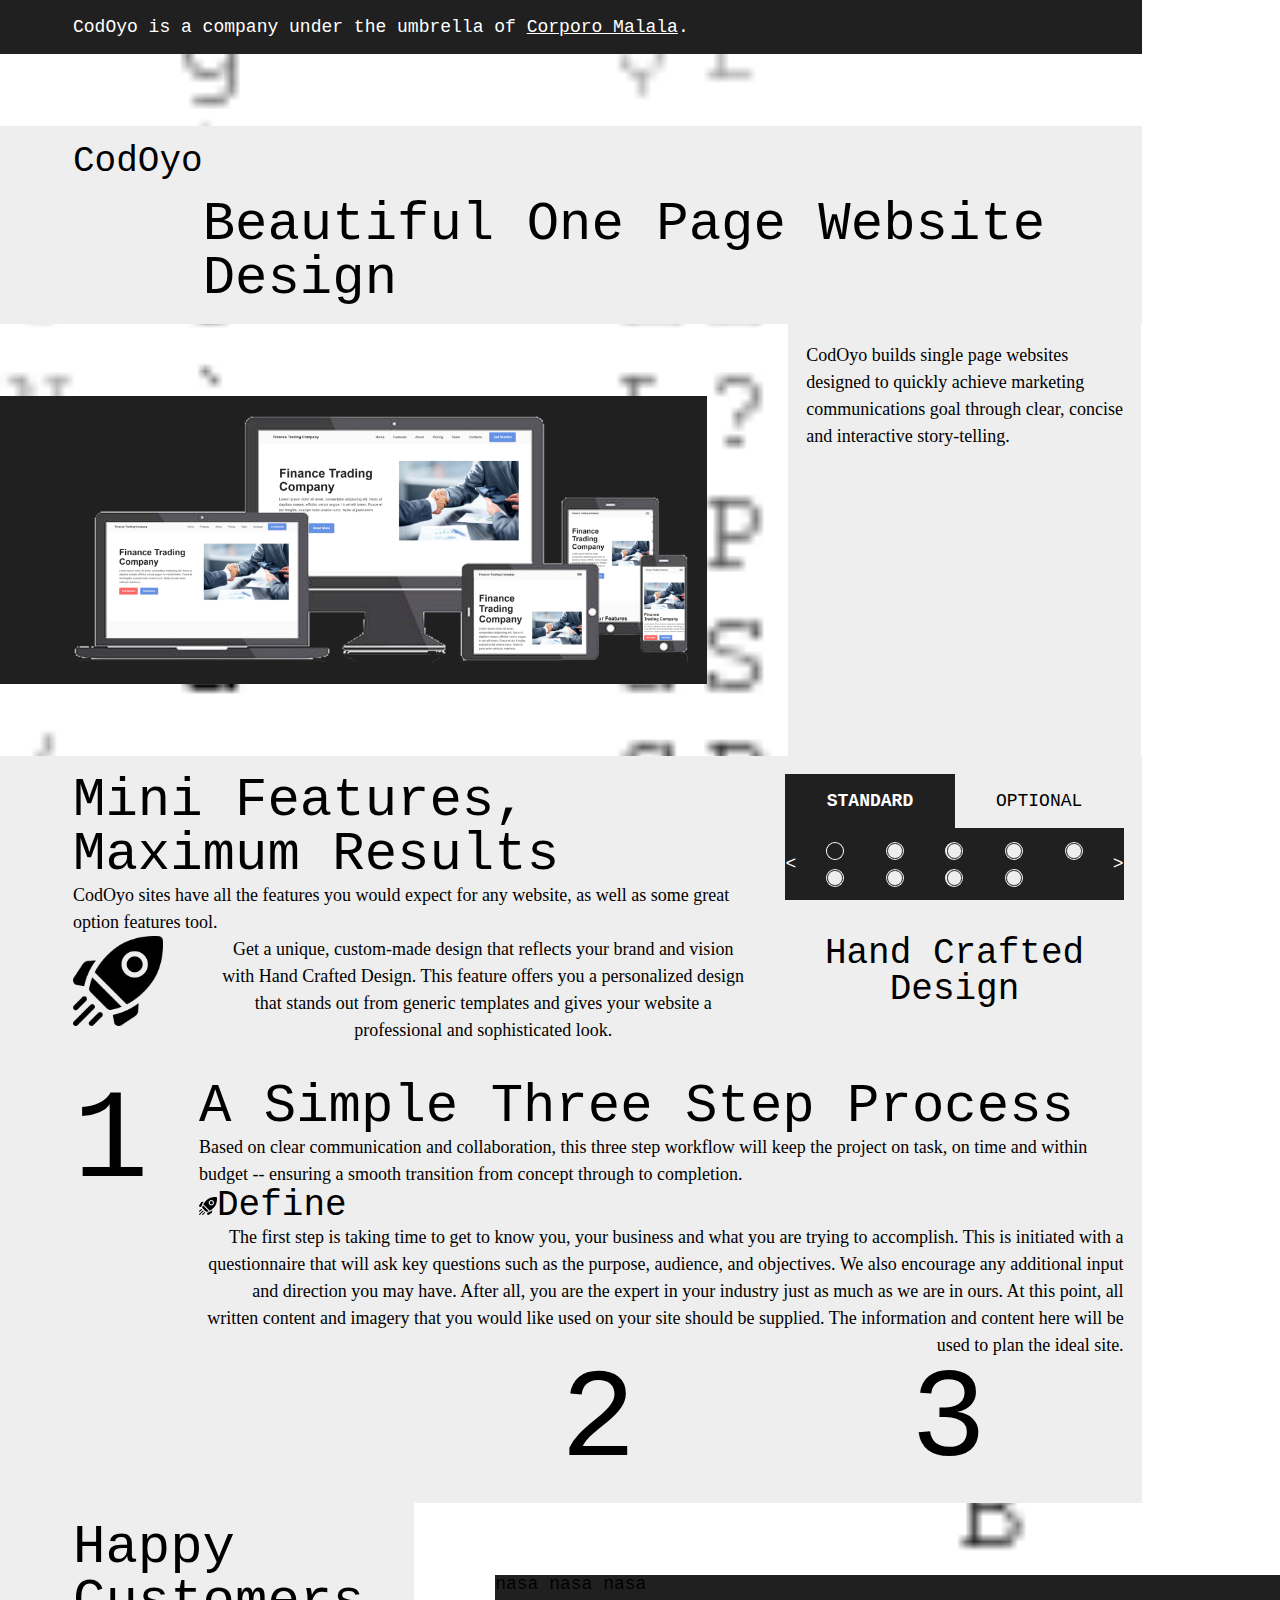
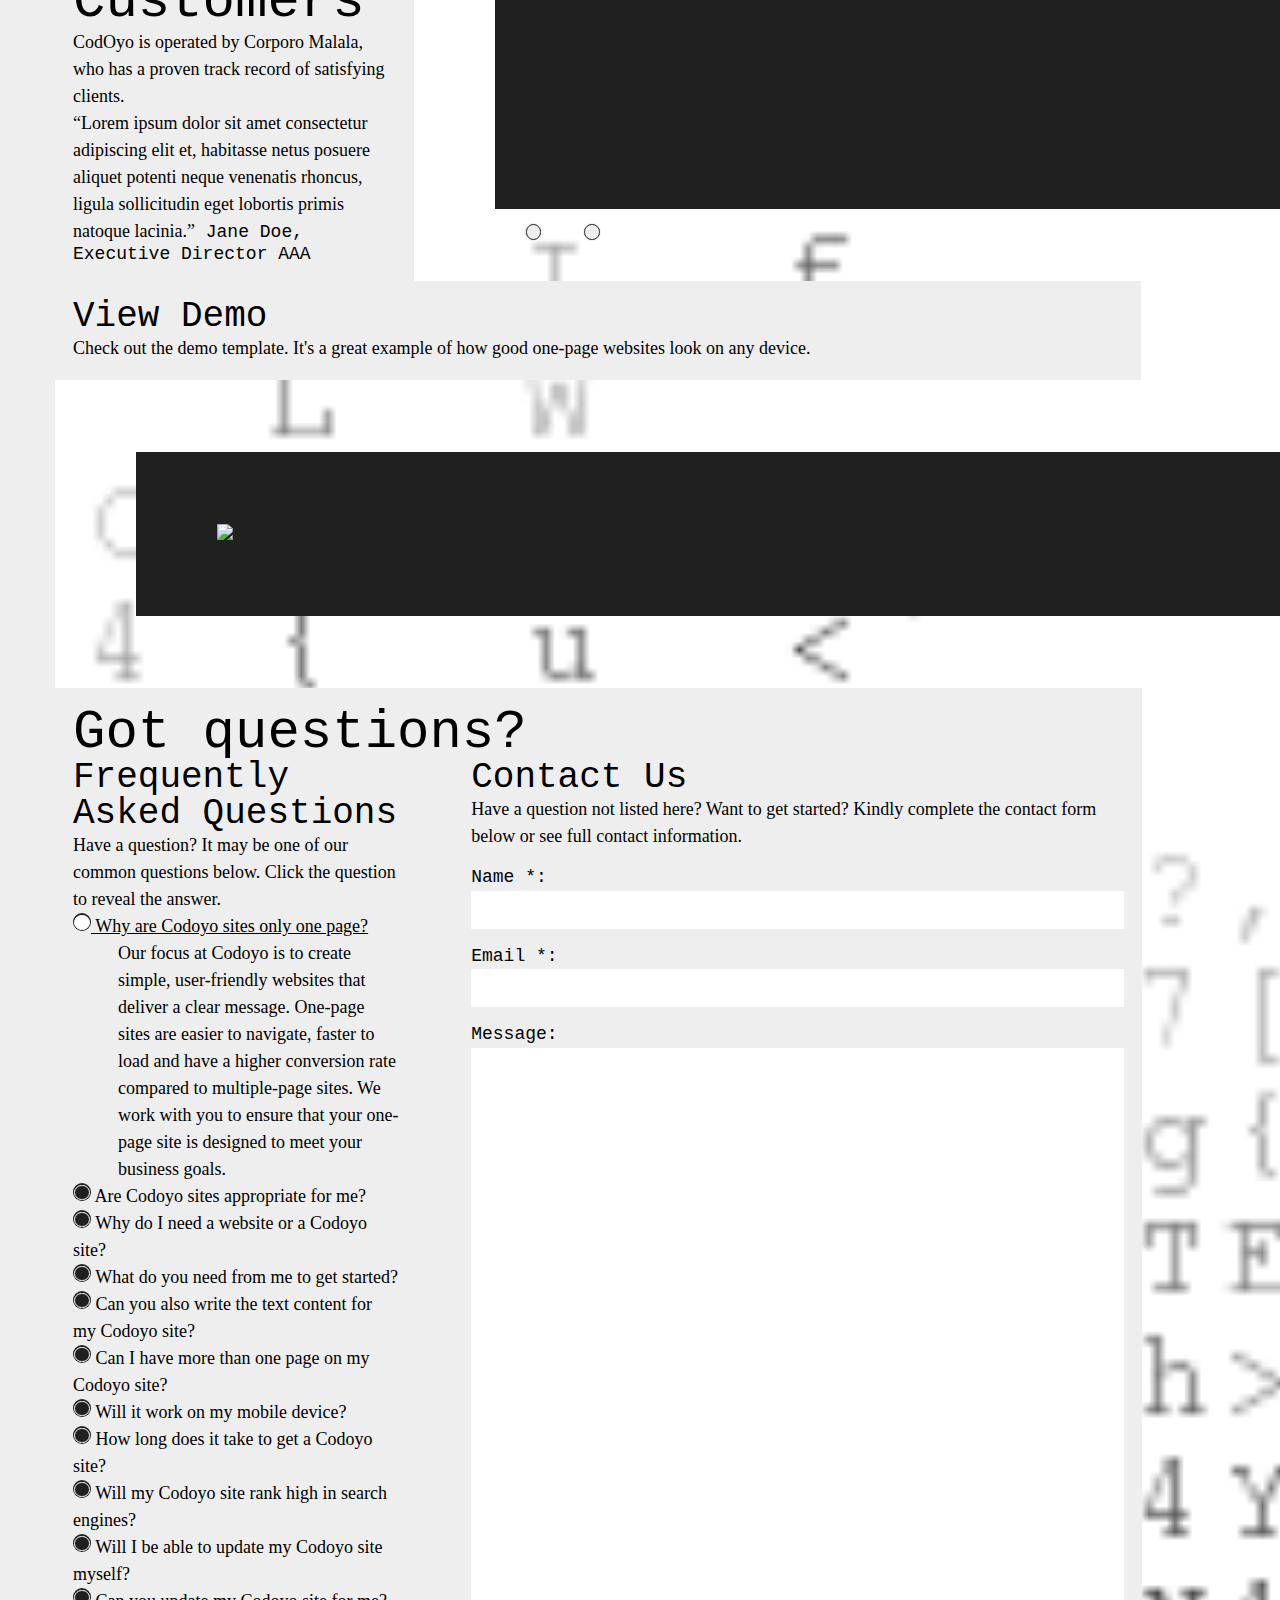
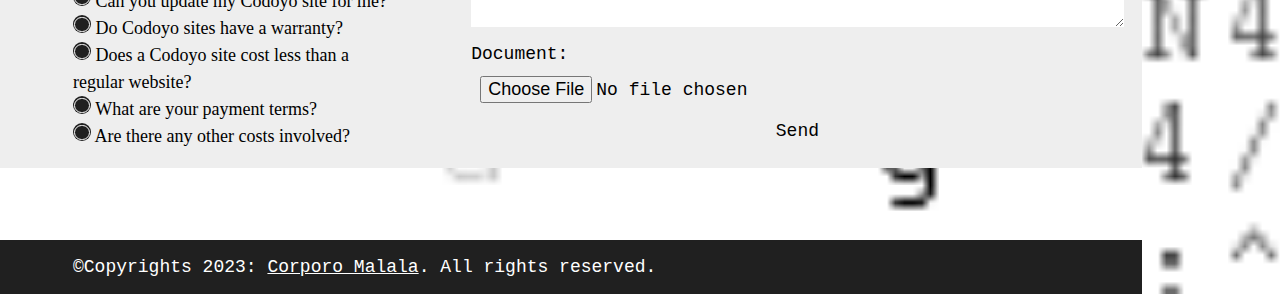
==== index.html @ 22830efb "Beta" ====
<!DOCTYPE html>
<html class="js-html">
	<head>
		
		<meta charset="utf-8" />
		<meta http-equiv="X-UA-Compatible" content="IE=edge" />
		<meta name="viewport" content="width=device-width, initial-scale=1" />
		
		<meta name="HandheldFriendly" content="true" />
		<meta name="apple-mobile-web-app-capable" content="yes" />
		<meta name="apple-mobile-web-app-title" content="Codoyo" />
		<meta name="apple-mobile-touch-fullscreen" content="yes" />
		<meta name="apple-mobile-web-app-status-bar-style" content="black-translucent" />
		
		<meta name="theme-color" content="#03EA60" />

		<meta name="description" content="" />
		<title>Codoyo</title>
		
		<link rel="index" content="https://codoyo.corporomalala.com" />
		<link rel="webmention" content="" />
		
		<link rel="icon" href="favicon.png" />

		<!--
		
		<link rel="icon" type="image/png" sizes="196x196" href="assets/images/favicons/-logo-icon-196.png" />
		<link rel="icon" type="image/png" sizes="128x128" href="assets/images/favicons/-logo-icon-128.png" />
		<link rel="icon" type="image/png" sizes="32x32" href="assets/images/favicons/-logo-icon-32.png" />
		<link rel="icon" type="image/png" sizes="16x16" href="assets/images/favicons/-logo-icon-16.png" />
		
		<link rel="apple-touch-icon" sizes="180x180" href="assets/images/favicons/-logo-icon-180.png" />
		<link rel="apple-touch-icon" sizes="167x167" href="assets/images/favicons/-logo-icon-167.png" />
		<link rel="apple-touch-icon" sizes="152x152" href="assets/images/favicons/-logo-icon-152.png" />
		<link rel="apple-touch-icon" sizes="144x144" href="assets/images/favicons/-logo-icon-144.png" />
		<link rel="apple-touch-icon" sizes="120x120" href="assets/images/favicons/-logo-icon-120.png" />
		<link rel="apple-touch-icon" sizes="76x76" href="assets/images/favicons/-logo-icon-76.png" />
		<link rel="apple-touch-icon" sizes="72x72" href="assets/images/favicons/-logo-icon-72.png" />
		<link rel="apple-touch-icon" sizes="60x60" href="assets/images/favicons/-logo-icon-60.png" />
		<link rel="apple-touch-icon" sizes="57x57" href="assets/images/favicons/-logo-icon-57.png" />
		
		<link rel="apple-touch-icon-precomposed" sizes="152x152" href="assets/images/favicons/-logo-icon-152.png" />
		<link rel="apple-touch-icon-precomposed" sizes="144x144" href="assets/images/favicons/-logo-icon-144.png" />
		<link rel="apple-touch-icon-precomposed" sizes="120x120" href="assets/images/favicons/-logo-icon-120.png" />
		<link rel="apple-touch-icon-precomposed" sizes="72x72" href="assets/images/favicons/-logo-icon-72.png" />
		<link rel="apple-touch-icon-precomposed" sizes="57x57" href="assets/images/favicons/-logo-icon-57.png" />
		<link rel="apple-touch-icon-precomposed" sizes="32x32" href="assets/images/favicons/-logo-icon-32.png" />
		-->
		
		<meta name="msapplication-TileColor" content="#ffffff" />
		<meta name="msapplication-TileImage" content="favicon.png" />
		<!--
		<meta name="msapplication-TileImage" content="assets/images/favicons/-logo-icon-144.png" />
		<meta name="msapplication-square310x310.png" content="assets/images/favicons/-logo-icon-310.png" />
		<meta name="msapplication-square150x150.png" content="assets/images/favicons/-logo-icon-150.png" />
		<meta name="msapplication-square70x70.png" content="assets/images/favicons/-logo-icon-70.png" /><meta name="msapplication-square310x150.png" content="assets/images/-logo-name-black-310x150.png" />
		-->
		
		<meta rel="author" href="humans.txt" type="text/plain" />
		<meta name="copyright" content="Codoyo" />
		<meta name="generator" content="Jekyll 4.2.2" />
		
		<!--
		<meta name="google-site-verification" content="" />
		<meta name="yandex-verification" content="" />
		<meta name="msvalidate.01" content="" />
		<meta name="alexaVerifyID" content="" />
		<meta name="norton-safeweb-site-verification" content="" />
		-->
		
	
		
		<link rel="stylesheet" href="assets/stylesheets/www-dot-codoyo-dot-corporomalala-dot-com.css" />
		<!--
		<link rel="manifest" href="manifest.json" />
		-->
		
		<meta name="geo.region" content="ZA-GT" />
		<meta name="geo.placename" content="Johannesburg" />
		
		<link rel="canonical" href="https://codoyo.corporomalala.com" />
		<link rel="shortlink" href="https://codoyo.corporomalala.com" />
	</head>
	
	<body>
		<input type="radio" id="rdb4featuresStandard" name="rdbs4features" checked />
		<input type="radio" id="rdb4featuresOptional" name="rdbs4features" />
			
			<input type="radio" id="rdb4featuresStandardIndex1" name="rdbs4featuresStandardIndexes" checked />
			<input type="radio" id="rdb4featuresStandardIndex2" name="rdbs4featuresStandardIndexes" />
			<input type="radio" id="rdb4featuresStandardIndex3" name="rdbs4featuresStandardIndexes" />
			<input type="radio" id="rdb4featuresStandardIndex4" name="rdbs4featuresStandardIndexes" />
			<input type="radio" id="rdb4featuresStandardIndex5" name="rdbs4featuresStandardIndexes" />
			<input type="radio" id="rdb4featuresStandardIndex6" name="rdbs4featuresStandardIndexes" />
			<input type="radio" id="rdb4featuresStandardIndex7" name="rdbs4featuresStandardIndexes" />
			<input type="radio" id="rdb4featuresStandardIndex8" name="rdbs4featuresStandardIndexes" />
			<input type="radio" id="rdb4featuresStandardIndex9" name="rdbs4featuresStandardIndexes" />
			<input type="radio" id="rdb4featuresStandardIndex10" name="rdbs4featuresStandardIndexes" />
			
			<input type="radio" id="rdb4featuresOptionalIndex1" name="rdbs4featuresOptionalIndexes" checked />
			<input type="radio" id="rdb4featuresOptionalIndex2" name="rdbs4featuresOptionalIndexes" />
			<input type="radio" id="rdb4featuresOptionalIndex3" name="rdbs4featuresOptionalIndexes" />
			<input type="radio" id="rdb4featuresOptionalIndex4" name="rdbs4featuresOptionalIndexes" />
			<input type="radio" id="rdb4featuresOptionalIndex5" name="rdbs4featuresOptionalIndexes" />
			<input type="radio" id="rdb4featuresOptionalIndex6" name="rdbs4featuresOptionalIndexes" />
			<input type="radio" id="rdb4featuresOptionalIndex7" name="rdbs4featuresOptionalIndexes" />
			<input type="radio" id="rdb4featuresOptionalIndex8" name="rdbs4featuresOptionalIndexes" />
			<input type="radio" id="rdb4featuresOptionalIndex9" name="rdbs4featuresOptionalIndexes" />
			<input type="radio" id="rdb4featuresOptionalIndex10" name="rdbs4featuresOptionalIndexes" />
			
		
		<input type="radio" id="rdb4process1" name="rdbs4processes" checked />
		<input type="radio" id="rdb4process2" name="rdbs4processes" />
		<input type="radio" id="rdb4process3" name="rdbs4processes" />
		
		<input type="radio" id="rdb4quotesPart1" name="rdbs4quotesPart" checked />
		<input type="radio" id="rdb4quotesPart2" name="rdbs4quotesPart" />
			
			<input type="radio" id="rdb4quotesPart1Blockquote1" name="rdbs4quotesPart1" checked />
			<input type="radio" id="rdb4quotesPart1Blockquote2" name="rdbs4quotesPart1" />
			<input type="radio" id="rdb4quotesPart1Blockquote3" name="rdbs4quotesPart1" />
			
			<input type="radio" id="rdb4quotesPart2Blockquote1" name="rdbs4quotesPart2" checked />
			<input type="radio" id="rdb4quotesPart2Blockquote2" name="rdbs4quotesPart2" />
			<input type="radio" id="rdb4quotesPart2Blockquote3" name="rdbs4quotesPart2" />
		
		<input type="radio" id="rdb4faq1" name="rdbs4faqs" checked />
		<input type="radio" id="rdb4faq2" name="rdbs4faqs" />
		<input type="radio" id="rdb4faq3" name="rdbs4faqs" />
		<input type="radio" id="rdb4faq4" name="rdbs4faqs" />
		<input type="radio" id="rdb4faq5" name="rdbs4faqs" />
		<input type="radio" id="rdb4faq6" name="rdbs4faqs" />
		<input type="radio" id="rdb4faq7" name="rdbs4faqs" />
		<input type="radio" id="rdb4faq8" name="rdbs4faqs" />
		<input type="radio" id="rdb4faq9" name="rdbs4faqs" />
		<input type="radio" id="rdb4faq10" name="rdbs4faqs" />
		<input type="radio" id="rdb4faq11" name="rdbs4faqs" />
		<input type="radio" id="rdb4faq12" name="rdbs4faqs" />
		<input type="radio" id="rdb4faq13" name="rdbs4faqs" />
		<input type="radio" id="rdb4faq14" name="rdbs4faqs" />
		<input type="radio" id="rdb4faq15" name="rdbs4faqs" />
		<input type="radio" id="rdb4faq16" name="rdbs4faqs" />

		<main>
			<section class="message m-section">
				<div class="m-section-content">
					CodOyo is a company under the umbrella of <a href="https://corporomalala.com">Corporo Malala</a>.
				</div>
				<div class="m-section-aside"></div>
			</section>

			<section class="header m-section">
				<hgroup class="header-content m-section-content">
					<h1 class="header-title">CodOyo</h1>
					<h2 class="header-tagline">Beautiful One Page Website Design</h2>
				</hgroup>
				<div class="m-section-aside"></div>
			</section>

			<section class="banner m-section">
				<div class="banner-content m-section-content">
					<div class="banner-figure"><div class="banner-figure-wrap">
						<img src="assets/images/template-1.png" />
					</div></div>

					<div class="banner-text m-section-content-box">
						<p>CodOyo builds single page websites designed to quickly achieve marketing communications goal through clear, concise and interactive story-telling.</p>
					</div>
				</div>
				<div class="m-section-aside"></div>
			</section>

			<section class="features m-section">
				<div class="m-section-content">
					<header class="features-header">
						<hgroup class="features-header-hgroup">
							<h3 class="features-header-hgroup-h3">Mini Features, Maximum Results</h3>
							<p class="features-header-hgroup-p">CodOyo sites have all the features you would expect for any website, as well as some great option features tool.</p>
						</hgroup>

						<nav class="features-header-nav">
							<div class="features-header-nav-option">
								<label for="rdb4featuresStandard" class="features-header-nav-option-button is-for_standard">Standard</label>
								<label for="rdb4featuresOptional" class="features-header-nav-option-button is-for_optional">Optional</label>
							</div>
							
							<div class="features-header-nav-toggle is-for_standard">
								<span class="features-header-nav-toggle-direction d-cssCentered"><span class="features-header-nav-toggle-direction-button">&lt;</span></span>
								<div class="features-header-nav-toggle-position u-dots">
									<span class="features-header-nav-toggle-position-index u-dots-index d-cssCentered"><label for="rdb4featuresStandardIndex1" class="features-header-nav-toggle-position-index-button nthChild-1 u-dots-index-button">1</label></span>
									<span class="features-header-nav-toggle-position-index u-dots-index d-cssCentered"><label for="rdb4featuresStandardIndex2" class="features-header-nav-toggle-position-index-button nthChild-2 u-dots-index-button">2</label></span>
									<span class="features-header-nav-toggle-position-index u-dots-index d-cssCentered"><label for="rdb4featuresStandardIndex3" class="features-header-nav-toggle-position-index-button nthChild-3 u-dots-index-button">3</label></span>
									<span class="features-header-nav-toggle-position-index u-dots-index d-cssCentered"><label for="rdb4featuresStandardIndex4" class="features-header-nav-toggle-position-index-button nthChild-4 u-dots-index-button">4</label></span>
									<span class="features-header-nav-toggle-position-index u-dots-index d-cssCentered"><label for="rdb4featuresStandardIndex5" class="features-header-nav-toggle-position-index-button nthChild-5 u-dots-index-button">5</label></span>
									<span class="features-header-nav-toggle-position-index u-dots-index d-cssCentered"><label for="rdb4featuresStandardIndex6" class="features-header-nav-toggle-position-index-button nthChild-6 u-dots-index-button">6</label></span>
									<span class="features-header-nav-toggle-position-index u-dots-index d-cssCentered"><label for="rdb4featuresStandardIndex7" class="features-header-nav-toggle-position-index-button nthChild-7 u-dots-index-button">7</label></span>
									<span class="features-header-nav-toggle-position-index u-dots-index d-cssCentered"><label for="rdb4featuresStandardIndex8" class="features-header-nav-toggle-position-index-button nthChild-8 u-dots-index-button">8</label></span>
									<span class="features-header-nav-toggle-position-index u-dots-index d-cssCentered"><label for="rdb4featuresStandardIndex9" class="features-header-nav-toggle-position-index-button nthChild-9 u-dots-index-button">9</label></span>
								</div>
								<span class="features-header-nav-toggle-direction d-cssCentered"><span class="features-header-nav-toggle-direction-button">&gt;</span></span>
							</div>
							
							<div class="features-header-nav-toggle is-for_optional">
								<span class="features-header-nav-toggle-direction d-cssCentered"><span class="features-header-nav-toggle-direction-button">&lt;</span></span>
								<div class="features-header-nav-toggle-position u-dots">
									<span class="features-header-nav-toggle-position-index u-dots-index d-cssCentered"><label for="rdb4featuresOptionalIndex1" class="features-header-nav-toggle-position-index-button nthChild-1 u-dots-index-button">1</label></span>
									<span class="features-header-nav-toggle-position-index u-dots-index d-cssCentered"><label for="rdb4featuresOptionalIndex2" class="features-header-nav-toggle-position-index-button nthChild-2 u-dots-index-button">2</label></span>
									<span class="features-header-nav-toggle-position-index u-dots-index d-cssCentered"><label for="rdb4featuresOptionalIndex3" class="features-header-nav-toggle-position-index-button nthChild-3 u-dots-index-button">3</label></span>
									<span class="features-header-nav-toggle-position-index u-dots-index d-cssCentered"><label for="rdb4featuresOptionalIndex4" class="features-header-nav-toggle-position-index-button nthChild-4 u-dots-index-button">4</label></span>
									<span class="features-header-nav-toggle-position-index u-dots-index d-cssCentered"><label for="rdb4featuresOptionalIndex5" class="features-header-nav-toggle-position-index-button nthChild-5 u-dots-index-button">5</label></span>
									<span class="features-header-nav-toggle-position-index u-dots-index d-cssCentered"><label for="rdb4featuresOptionalIndex6" class="features-header-nav-toggle-position-index-button nthChild-6 u-dots-index-button">6</label></span>
									<span class="features-header-nav-toggle-position-index u-dots-index d-cssCentered"><label for="rdb4featuresOptionalIndex7" class="features-header-nav-toggle-position-index-button nthChild-7 u-dots-index-button">7</label></span>
									<span class="features-header-nav-toggle-position-index u-dots-index d-cssCentered"><label for="rdb4featuresOptionalIndex8" class="features-header-nav-toggle-position-index-button nthChild-8 u-dots-index-button">8</label></span>
								</div>
								<span class="features-header-nav-toggle-direction d-cssCentered"><span class="features-header-nav-toggle-direction-button">&gt;</span></span>
							</div>
							
						</nav>
					</header>
					
					<section class="features-content is-for_standard">
						<section class="features-content-wrap nthChild-1">
							<div class="features-content-hgroup">
								<h4 class="features-content-hgroup-h4">Hand Crafted Design</h4>
							</div>

							<div class="features-content-main">
								<footer class="features-content-main-footer">
									<!--
									<span class="features-content-main-footer-index">1/9</span>
									-->
									<span class="features-content-main-footer-icon"><img src="assets/images/icon_nasa_black.png" class="features-content-main-footer-icon-img" /></span>
								</footer>
								<div class="features-content-main-text">
									<p class="features-content-main-text-p">Get a unique, custom-made design that reflects your brand and vision with Hand Crafted Design. This feature offers you a personalized design that stands out from generic templates and gives your website a professional and sophisticated look.</p>
								</div>
							</div>
						</section>
						<section class="features-content-wrap nthChild-2">
							<div class="features-content-hgroup">
								<h4 class="features-content-hgroup-h4">Responsive Web Design (RWD)</h4>
							</div>

							<div class="features-content-main">
								<footer class="features-content-main-footer">
									<!--
									<span class="features-content-main-footer-index">2/9</span>
									-->
									<span class="features-content-main-footer-icon"><img src="assets/images/icon_nasa_black.png" class="features-content-main-footer-icon-img" /></span>
								</footer>
								<div class="features-content-main-text">
									<p class="features-content-main-text-p">Make your website accessible to all users, regardless of their device or screen size, with Responsive Web Design (RWD). This feature adjusts your website's layout and content to fit the user's screen, whether it's a desktop, tablet, or mobile phone.</p>
								</div>
							</div>
						</section>
						<section class="features-content-wrap nthChild-3">
							<div class="features-content-hgroup">
								<h4 class="features-content-hgroup-h4">Interactive</h4>
							</div>

							<div class="features-content-main">
								<footer class="features-content-main-footer">
									<!--
									<span class="features-content-main-footer-index">3/9</span>
									-->
									<span class="features-content-main-footer-icon"><img src="assets/images/icon_nasa_black.png" class="features-content-main-footer-icon-img" /></span>
								</footer>
								<div class="features-content-main-text">
									<p class="features-content-main-text-p">Keep your visitors engaged and entertained with interactive features like animations, sliders, and videos. This feature adds a touch of fun and creativity to your website and makes it stand out from your competitors.</p>
								</div>
							</div>
						</section>
						<section class="features-content-wrap nthChild-4">
							<div class="features-content-hgroup">
								<h4 class="features-content-hgroup-h4">Easy Navigation</h4>
							</div>

							<div class="features-content-main">
								<footer class="features-content-main-footer">
									<!--
									<span class="features-content-main-footer-index">4/9</span>
									-->
									<span class="features-content-main-footer-icon"><img src="assets/images/icon_nasa_black.png" class="features-content-main-footer-icon-img" /></span>
								</footer>
								<div class="features-content-main-text">
									<p class="features-content-main-text-p">Make your website easy to navigate with intuitive menus and navigation bars. This feature helps your visitors find what they're looking for quickly and efficiently, enhancing their user experience on your website.</p>
								</div>
							</div>
						</section>
						<section class="features-content-wrap nthChild-5">
							<div class="features-content-hgroup">
								<h4 class="features-content-hgroup-h4">Call-To-Action (CTA)</h4>
							</div>

							<div class="features-content-main">
								<footer class="features-content-main-footer">
									<!--
									<span class="features-content-main-footer-index">5/9</span>
									-->
									<span class="features-content-main-footer-icon"><img src="assets/images/icon_nasa_black.png" class="features-content-main-footer-icon-img" /></span>
								</footer>
								<div class="features-content-main-text">
									<p class="features-content-main-text-p">Drive conversions and engagement with Call-To-Action (CTA) buttons. This feature includes buttons like 'Buy Now,' 'Learn More,' and 'Subscribe,' which encourages your visitors to take action on your website.</p>
								</div>
							</div>
						</section>
						<section class="features-content-wrap nthChild-6">
							<div class="features-content-hgroup">
								<h4 class="features-content-hgroup-h4">Search Engine Optimization (SEO)</h4>
							</div>

							<div class="features-content-main">
								<footer class="features-content-main-footer">
									<!--
									<span class="features-content-main-footer-index">6/9</span>
									-->
									<span class="features-content-main-footer-icon"><img src="assets/images/icon_nasa_black.png" class="features-content-main-footer-icon-img" /></span>
								</footer>
								<div class="features-content-main-text">
									<p class="features-content-main-text-p">Improve your website's visibility and traffic with Search Engine Optimization (SEO). This feature optimizes your website's content, keywords, meta-tags, and other factors that make it easier for search engines like Google to find and rank your website.</p>
								</div>
							</div>
						</section>
						<section class="features-content-wrap nthChild-7">
							<div class="features-content-hgroup">
								<h4 class="features-content-hgroup-h4">Contact Form</h4>
							</div>

							<div class="features-content-main">
								<footer class="features-content-main-footer">
									<!--
									<span class="features-content-main-footer-index">7/9</span>
									-->
									<span class="features-content-main-footer-icon"><img src="assets/images/icon_nasa_black.png" class="features-content-main-footer-icon-img" /></span>
								</footer>
								<div class="features-content-main-text">
									<p class="features-content-main-text-p">Allow your visitors to get in touch with you easily using a Contact Form. This feature collects their name, email, and message and sends it to your email inbox. This feature enhances your website's user experience and makes it convenient for your visitors to contact you.</p>
								</div>
							</div>
						</section>
						<section class="features-content-wrap nthChild-8">
							<div class="features-content-hgroup">
								<h4 class="features-content-hgroup-h4">Security</h4>
							</div>

							<div class="features-content-main">
								<footer class="features-content-main-footer">
									<!--
									<span class="features-content-main-footer-index">8/9</span>
									-->
									<span class="features-content-main-footer-icon"><img src="assets/images/icon_nasa_black.png" class="features-content-main-footer-icon-img" /></span>
								</footer>
								<div class="features-content-main-text">
									<p class="features-content-main-text-p">Protect your website and your visitors with advanced security features. This feature includes SSL encryption, firewalls, and malware protection, which keeps your website secure from hacking attempts, data breaches, and other cyber threats.</p>
								</div>
							</div>
						</section>
						<section class="features-content-wrap nthChild-9">
							<div class="features-content-hgroup">
								<h4 class="features-content-hgroup-h4">Backups</h4>
							</div>

							<div class="features-content-main">
								<footer class="features-content-main-footer">
									<!--
									<span class="features-content-main-footer-index">9/9</span>
									-->
									<span class="features-content-main-footer-icon"><img src="assets/images/icon_nasa_black.png" class="features-content-main-footer-icon-img" /></span>
								</footer>
								<div class="features-content-main-text">
									<p class="features-content-main-text-p">Ensure the safety and continuity of your website with regular backups. This feature creates a duplicate of your website's data and files, which can be restored in case of any accidental loss or corruption. This feature protects your website's valuable data and prevents costly downtime.</p>
								</div>
							</div>
						</section>
					</section>
					<section class="features-content is-for_optional">
						<section class="features-content-wrap nthChild-1">
							<div class="features-content-hgroup">
								<h4 class="features-content-hgroup-h4">Content Management System</h4>
							</div>

							<div class="features-content-main">
								<footer class="features-content-main-footer">
									<!--
									<span class="features-content-main-footer-index">1/8</span>
									-->
									<span class="features-content-main-footer-icon"><img src="assets/images/icon_nasa_black.png" class="features-content-main-footer-icon-img" /></span>
								</footer>
								<div class="features-content-main-text">
									<p class="features-content-main-text-p">Manage your website's content with ease using a Content Management System (CMS). This feature allows you to add, edit, and delete content on your website without any technical expertise. Keep your website up-to-date and engaging for your visitors.</p>
								</div>
							</div>
						</section>
						<section class="features-content-wrap nthChild-2">
							<div class="features-content-hgroup">
								<h4 class="features-content-hgroup-h4">Google Maps</h4>
							</div>

							<div class="features-content-main">
								<footer class="features-content-main-footer">
									<!--
									<span class="features-content-main-footer-index">2/8</span>
									-->
									<span class="features-content-main-footer-icon"><img src="assets/images/icon_nasa_black.png" class="features-content-main-footer-icon-img" /></span>
								</footer>
								<div class="features-content-main-text">
									<p class="features-content-main-text-p">Help your customers find you easily with Google Maps integration. Display your location and get directions with just a click. This feature enhances the usability of your website and makes it convenient for your customers to reach you.</p>
								</div>
							</div>
						</section>
						<section class="features-content-wrap nthChild-3">
							<div class="features-content-hgroup">
								<h4 class="features-content-hgroup-h4">Google Analytics</h4>
							</div>

							<div class="features-content-main">
								<footer class="features-content-main-footer">
									<!--
									<span class="features-content-main-footer-index">3/8</span>
									-->
									<span class="features-content-main-footer-icon"><img src="assets/images/icon_nasa_black.png" class="features-content-main-footer-icon-img" /></span>
								</footer>
								<div class="features-content-main-text">
									<p class="features-content-main-text-p">Track your website's performance and gain valuable insights into your audience with Google Analytics. Get detailed reports on user behavior, traffic sources, and engagement metrics. Use this information to optimize your website and improve your digital marketing strategy.</p>
								</div>
							</div>
						</section>
						<section class="features-content-wrap nthChild-4">
							<div class="features-content-hgroup">
								<h4 class="features-content-hgroup-h4">Newsletter Sign-up</h4>
							</div>

							<div class="features-content-main">
								<footer class="features-content-main-footer">
									<!--
									<span class="features-content-main-footer-index">4/8</span>
									-->
									<span class="features-content-main-footer-icon"><img src="assets/images/icon_nasa_black.png" class="features-content-main-footer-icon-img" /></span>
								</footer>
								<div class="features-content-main-text">
									<p class="features-content-main-text-p">Stay in touch with your audience and build a strong customer base with Newsletter Sign-up. Collect emails and other relevant information from your website visitors and send them regular updates, offers, and promotions. This feature helps you stay top of mind with your customers and grow your business.</p>
								</div>
							</div>
						</section>
						<section class="features-content-wrap nthChild-5">
							<div class="features-content-hgroup">
								<h4 class="features-content-hgroup-h4">Social Media Integration</h4>
							</div>

							<div class="features-content-main">
								<footer class="features-content-main-footer">
									<!--
									<span class="features-content-main-footer-index">5/8</span>
									-->
									<span class="features-content-main-footer-icon"><img src="assets/images/icon_nasa_black.png" class="features-content-main-footer-icon-img" /></span>
								</footer>
								<div class="features-content-main-text">
									<p class="features-content-main-text-p">Leverage the power of social media by integrating your website with popular platforms like Facebook, Twitter, and Instagram. This feature allows you to increase your online presence, drive traffic to your website, and engage with your audience in real-time.</p>
								</div>
							</div>
						</section>
						<section class="features-content-wrap nthChild-6">
							<div class="features-content-hgroup">
								<h4 class="features-content-hgroup-h4">Testimonials</h4>
							</div>

							<div class="features-content-main">
								<footer class="features-content-main-footer">
									<!--
									<span class="features-content-main-footer-index">6/8</span>
									-->
									<span class="features-content-main-footer-icon"><img src="assets/images/icon_nasa_black.png" class="features-content-main-footer-icon-img" /></span>
								</footer>
								<div class="features-content-main-text">
									<p class="features-content-main-text-p">Build credibility and trust with your audience by showcasing customer testimonials. This feature allows you to display feedback and reviews from satisfied customers, which can help potential customers make informed decisions about your products or services.</p>
								</div>
							</div>
						</section>
						<section class="features-content-wrap nthChild-7">
							<div class="features-content-hgroup">
								<h4 class="features-content-hgroup-h4">Frequently Asked Questions (FAQ)</h4>
							</div>

							<div class="features-content-main">
								<footer class="features-content-main-footer">
									<!--
									<span class="features-content-main-footer-index">7/8</span>
									-->
									<span class="features-content-main-footer-icon"><img src="assets/images/icon_nasa_black.png" class="features-content-main-footer-icon-img" /></span>
								</footer>
								<div class="features-content-main-text">
									<p class="features-content-main-text-p">Answer your customers' questions and address their concerns with a comprehensive Frequently Asked Questions (FAQ) section. This feature helps to reduce customer support inquiries, streamline communication, and improve the user experience.</p>
								</div>
							</div>
						</section>
						<section class="features-content-wrap nthChild-8">
							<div class="features-content-hgroup">
								<h4 class="features-content-hgroup-h4">Surveys</h4>
							</div>

							<div class="features-content-main">
								<footer class="features-content-main-footer">
									<!--
									<span class="features-content-main-footer-index">8/8</span>
									-->
									<span class="features-content-main-footer-icon"><img src="assets/images/icon_nasa_black.png" class="features-content-main-footer-icon-img" /></span>
								</footer>
								<div class="features-content-main-text">
									<p class="features-content-main-text-p">Gather valuable feedback and insights from your customers with online surveys. This feature allows you to ask targeted questions and collect data on customer satisfaction, preferences, and behavior. Use this information to improve your products, services, and overall customer experience.</p>
								</div>
							</div>
						</section>
					</section>
				</div>

				<div class="m-section-aside"></div>
			</section>

			<section class="process m-section">
				<div class="m-section-content">
					<div class="process-main">
						<div class="process-main-aside">
							<span class="process-main-aside-index nthChild-1">1</span>
							<span class="process-main-aside-index nthChild-2">2</span>
							<span class="process-main-aside-index nthChild-3">3</span>
						</div>
						<div class="process-main-wrap">
							<header class="process-main-header">
								<h3 class="process-main-header-h3">A Simple Three Step Process</h3>
								<p class="process-main-header-p">Based on clear communication and collaboration, this three step workflow will keep the project on task, on time and within budget -- ensuring a smooth transition from concept through to completion.</p>
							</header>
							
							<div class="process-main-steps">
								<div class="process-main-step nthChild-1">
									<hgroup class="process-main-step-hgroup">
										<img src="assets/images/icon_nasa_black.png" class="process-main-step-hgroup-icon" />
										<h4 class="process-main-step-hgroup-h4">Define</h4>
									</hgroup>

									<div class="process-main-step-text">
										<p class="process-main-step-text-p">The first step is taking time to get to know you, your business and what you are trying to accomplish. This is initiated with a questionnaire that will ask key questions such as the purpose, audience, and objectives. We also encourage any additional input and direction you may have. After all, you are the expert in your industry just as much as we are in ours. At this point, all written content and imagery that you would like used on your site should be supplied. The information and content here will be used to plan the ideal site.</p>
									</div>
								</div>
								<div class="process-main-step nthChild-2">
									<hgroup class="process-main-step-hgroup">
										<img src="assets/images/icon_nasa_black.png" class="process-main-step-hgroup-icon" />
										<h4 class="process-main-step-hgroup-h4">Design</h4>
									</hgroup>

									<div class="process-main-step-text">
										<p class="process-main-step-text-p">Once we have a clear understanding of your business and objectives, our team of designers will create a unique and custom design that meets your needs. We will present you with wireframes and mockups for your feedback and approval, ensuring that the design aligns with your branding and message. Once the design is approved, we move on to the development stage.</p>
									</div>
								</div>
								<div class="process-main-step nthChild-3">
									<hgroup class="process-main-step-hgroup">
										<img src="assets/images/icon_nasa_black.png" class="process-main-step-hgroup-icon" />
										<h4 class="process-main-step-hgroup-h4">Develop</h4>
									</hgroup>

									<div class="process-main-step-text">
										<p class="process-main-step-text-p">After the design is approved, our team of developers will bring your website to life. We use the latest web development technologies to create a high-quality and fully functional website. We ensure that the website is optimized for speed, search engine visibility, and user experience. We will also test the website on multiple devices to ensure that it is fully responsive and works seamlessly across all platforms. Once we have completed our development and testing, we deliver the website to you and make it live. We also provide maintenance and support to ensure that your website remains secure and up-to-date.</p>
									</div>
								</div>
							</div>
						</div>
					</div>
					<div class="process-nav">
						<div class="process-nav-box d-cssCentered"><label for="rdb4process1" class="process-nav-box-button nthChild-1">1</label></div>
						<div class="process-nav-box d-cssCentered"><label for="rdb4process2" class="process-nav-box-button nthChild-2">2</label></div>
						<div class="process-nav-box d-cssCentered"><label for="rdb4process3" class="process-nav-box-button nthChild-3">3</label></div>
					</div>
				</div>
				<div class="m-section-aside"></div>
			</section>

			<section class="testimonial m-section">
				<div class="m-section-content">
					<div class="testimonial-quotes">
						<header class="testimonial-quotes-header">
							<h3 class="testimonial-quotes-header-h3">Happy Customers</h3>
							<p class="testimonial-quotes-header-p">CodOyo is operated by Corporo Malala, who has a proven track record of satisfying clients.</p>
						</header>
						
						<div class="testimonial-quotes-part nthChild-1">
							
							<blockquote class="testimonial-quotes-part-blockquote nthChild-1">
								<q>Lorem ipsum dolor sit amet consectetur adipiscing elit et, habitasse netus posuere aliquet potenti neque venenatis rhoncus, ligula sollicitudin eget lobortis primis natoque lacinia.</q>
								<cite><b>Jane Doe</b>, Executive Director AAA</cite>
							</blockquote>
							
							<blockquote class="testimonial-quotes-part-blockquote nthChild-2">
								<q>We hired Codoyo to design a new logo and website for our Association. They was extremely professional and easy to work with. I felt that he took the time to really understand what we were trying to accomplish. We are happy with the results. The website looks great and it is very user-friendly and easy to update. I would highly recommend Codoyo and would definetly use their services again</q>
								<cite><b>Jane Doe</b>, AAA</cite>
							</blockquote>
							
							<blockquote class="testimonial-quotes-part-blockquote nthChild-3">
								<q>We hired Codoyo to design a new logo and website for our Association. They was extremely professional and easy to work with. I felt that he took the time to really understand what we were trying to accomplish. We are happy with the results. The website looks great and it is very user-friendly and easy to update. I would highly recommend Codoyo and would definetly use their services again</q>
								<cite><b>John Doe</b>, AAA</cite>
							</blockquote>
						</div>
						<div class="testimonial-quotes-part nthChild-2">
							
							<blockquote class="testimonial-quotes-part-blockquote nthChild-1">
								<q>VVV</q>
								<cite><b>Jane Doe</b>, AAA</cite>
							</blockquote>
							
							<blockquote class="testimonial-quotes-part-blockquote nthChild-2">
								<q>VVV</q>
								<cite><b>John Doe</b>, AAA</cite>
							</blockquote>
						</div>
					</div>
					<div class="testimonial-figures">
						<div class="testimonial-figures-part nthChild-1">
							
							nasa
							nasa
							nasa
						</div>
						<div class="testimonial-figures-part nthChild-2">
							
							nasa
							nasa
						</div>

						<nav class="testimonial-figures-nav u-dots">
							<span class="testimonial-figures-nav-index u-dots-index"><label for="rdb4quotesPart1" class="testimonial-figures-nav-index-button u-dots-index-button">1</label></span>
							<span class="testimonial-figures-nav-index u-dots-index"><label for="rdb4quotesPart2" class="testimonial-figures-nav-index-button u-dots-index-button">2</label></span>
						</nav>
					</div>
				</div>
				<div class="m-section-aside"></div>
			</section>

			<section class="demo m-section">
				<div class="m-section-content">
					<header class="demo-header">
						<h4 class="demo-header-h4">View Demo</h4>
						<p class="demo-header-p">Check out the demo template. It's a great example of how good one-page websites look on any device.</p>
					</header>

					<div class="demo-main">
						<div class="demo-main-block"><img src="assets/images/demo-1.png" class="demo-main-block-img" /></div>
					</div>
				</div>
				<div class="m-section-aside"></div>
			</section>

			<section class="contact m-section">
				<div class="m-section-content">
					<header class="contact-header">
						<h3 class="contact-header-h3">Got questions?</h3>
					</header>

					<div class="contact-main">
						<div class="contact-main-faq">
							<hgroup class="contact-main-faq-hgroup">
								<h4 class="contact-main-faq-hgroup-h4">Frequently Asked Questions</h4>
								<p class="contact-main-faq-hgroup-p">Have a question? It may be one of our common questions below. Click the question to reveal the answer.</p>
							</hgroup>

							<div class="contact-main-faq-blocks">
								<div class="contact-main-faq-block">
									<label for="rdb4faq1" class="contact-main-faq-block-question p">
										<div class="u-dots contact-main-faq-block-question-dot"><div class="u-dots-index contact-main-faq-block-question-dot-index"><span class="u-dots-index-button contact-main-faq-block-question-dot-index-button"></span></div></div>
										
										Why are Codoyo sites only one page?
									</label>
									<p class="contact-main-faq-block-answer nthChild-1">Our focus at Codoyo is to create simple, user-friendly websites that deliver a clear message. One-page sites are easier to navigate, faster to load and have a higher conversion rate compared to multiple-page sites. We work with you to ensure that your one-page site is designed to meet your business goals.</p>
								</div>
								<div class="contact-main-faq-block">
									<label for="rdb4faq2" class="contact-main-faq-block-question p">
										<div class="u-dots contact-main-faq-block-question-dot"><div class="u-dots-index contact-main-faq-block-question-dot-index"><span class="u-dots-index-button contact-main-faq-block-question-dot-index-button"></span></div></div>
										
										Are Codoyo sites appropriate for me?
									</label>
									<p class="contact-main-faq-block-answer nthChild-2">If you're looking for a simple, user-friendly website that delivers a clear message to your target audience, then a Codoyo site could be perfect for you. We specialize in helping small and medium-sized businesses create an online presence that is optimized for speed, search engine visibility, and user experience.</p>
								</div>
								<div class="contact-main-faq-block">
									<label for="rdb4faq3" class="contact-main-faq-block-question p">
										<div class="u-dots contact-main-faq-block-question-dot"><div class="u-dots-index contact-main-faq-block-question-dot-index"><span class="u-dots-index-button contact-main-faq-block-question-dot-index-button"></span></div></div>
										
										Why do I need a website or a Codoyo site?
									</label>
									<p class="contact-main-faq-block-answer nthChild-3">Having a website or a Codoyo site is essential for any business that wants to establish a strong online presence. It's the easiest way to showcase your products or services, communicate with your audience and build credibility. Your website is your online identity, and it helps you connect with your target audience.</p>
								</div>
								<div class="contact-main-faq-block">
									<label for="rdb4faq4" class="contact-main-faq-block-question p">
										<div class="u-dots contact-main-faq-block-question-dot"><div class="u-dots-index contact-main-faq-block-question-dot-index"><span class="u-dots-index-button contact-main-faq-block-question-dot-index-button"></span></div></div>
										
										What do you need from me to get started?
									</label>
									<p class="contact-main-faq-block-answer nthChild-4">To get started, we need you to complete our questionnaire and provide us with your branding assets such as your logo and imagery. We also need you to provide us with the content you want on your website, including text and images.</p>
								</div>
								<div class="contact-main-faq-block">
									<label for="rdb4faq5" class="contact-main-faq-block-question p">
										<div class="u-dots contact-main-faq-block-question-dot"><div class="u-dots-index contact-main-faq-block-question-dot-index"><span class="u-dots-index-button contact-main-faq-block-question-dot-index-button"></span></div></div>
										
										Can you also write the text content for my Codoyo site?
									</label>
									<p class="contact-main-faq-block-answer nthChild-5">Yes, we offer copywriting services for an additional fee. Our team of experienced copywriters will create high-quality and engaging content that aligns with your business goals and brand voice.</p>
								</div>
								<div class="contact-main-faq-block">
									<label for="rdb4faq6" class="contact-main-faq-block-question p">
										<div class="u-dots contact-main-faq-block-question-dot"><div class="u-dots-index contact-main-faq-block-question-dot-index"><span class="u-dots-index-button contact-main-faq-block-question-dot-index-button"></span></div></div>
										
										Can I have more than one page on my Codoyo site?
									</label>
									<p class="contact-main-faq-block-answer nthChild-6">Yes, we can create multi-page sites as well. However, our focus is on creating simple and effective one-page sites that deliver your message clearly and effectively.</p>
								</div>
								<div class="contact-main-faq-block">
									<label for="rdb4faq7" class="contact-main-faq-block-question p">
										<div class="u-dots contact-main-faq-block-question-dot"><div class="u-dots-index contact-main-faq-block-question-dot-index"><span class="u-dots-index-button contact-main-faq-block-question-dot-index-button"></span></div></div>
										
										Will it work on my mobile device?
									</label>
									<p class="contact-main-faq-block-answer nthChild-7">Yes, we design our Codoyo sites to be fully responsive and work seamlessly across all platforms, including mobile devices.</p>
								</div>
								<div class="contact-main-faq-block">
									<label for="rdb4faq8" class="contact-main-faq-block-question p">
										<div class="u-dots contact-main-faq-block-question-dot"><div class="u-dots-index contact-main-faq-block-question-dot-index"><span class="u-dots-index-button contact-main-faq-block-question-dot-index-button"></span></div></div>
										
										How long does it take to get a Codoyo site?
									</label>
									<p class="contact-main-faq-block-answer nthChild-8">The turnaround time for a Codoyo site depends on the complexity of the project. However, on average, we can deliver a website within 2-4 weeks.</p>
								</div>
								<div class="contact-main-faq-block">
									<label for="rdb4faq9" class="contact-main-faq-block-question p">
										<div class="u-dots contact-main-faq-block-question-dot"><div class="u-dots-index contact-main-faq-block-question-dot-index"><span class="u-dots-index-button contact-main-faq-block-question-dot-index-button"></span></div></div>
										
										Will my Codoyo site rank high in search engines?
									</label>
									<p class="contact-main-faq-block-answer nthChild-9">We optimize our Codoyo sites for search engines, but we cannot guarantee high rankings. However, we can provide you with best practices and advice on how to improve your search engine rankings.</p>
								</div>
								<div class="contact-main-faq-block">
									<label for="rdb4faq10" class="contact-main-faq-block-question p">
										<div class="u-dots contact-main-faq-block-question-dot"><div class="u-dots-index contact-main-faq-block-question-dot-index"><span class="u-dots-index-button contact-main-faq-block-question-dot-index-button"></span></div></div>
										
										Will I be able to update my Codoyo site myself?
									</label>
									<p class="contact-main-faq-block-answer nthChild-10">Yes, we provide a user-friendly Content Management System (CMS) that allows you to update and manage your website content easily. However, this is an optional feature for an additional fee, but we provide you with the training necessary to update your website's content yourself.</p>
								</div>
								<div class="contact-main-faq-block">
									<label for="rdb4faq11" class="contact-main-faq-block-question p">
										<div class="u-dots contact-main-faq-block-question-dot"><div class="u-dots-index contact-main-faq-block-question-dot-index"><span class="u-dots-index-button contact-main-faq-block-question-dot-index-button"></span></div></div>
										
										Can you update my Codoyo site for me?
									</label>
									<p class="contact-main-faq-block-answer nthChild-11">Yes, we offer maintenance and support services for an additional fee. Our team will ensure that your website remains up-to-date, secure, and optimized for performance.</p>
								</div>
								<div class="contact-main-faq-block">
									<label for="rdb4faq12" class="contact-main-faq-block-question p">
										<div class="u-dots contact-main-faq-block-question-dot"><div class="u-dots-index contact-main-faq-block-question-dot-index"><span class="u-dots-index-button contact-main-faq-block-question-dot-index-button"></span></div></div>
										
										Do Codoyo sites have a warranty?
									</label>
									<p class="contact-main-faq-block-answer nthChild-12">Yes, we offer a 30-day warranty on all our Codoyo sites. If you encounter any issues during this period, we will fix them at no additional cost.</p>
								</div>
								<div class="contact-main-faq-block">
									<label for="rdb4faq13" class="contact-main-faq-block-question p">
										<div class="u-dots contact-main-faq-block-question-dot"><div class="u-dots-index contact-main-faq-block-question-dot-index"><span class="u-dots-index-button contact-main-faq-block-question-dot-index-button"></span></div></div>
										
										Does a Codoyo site cost less than a regular website?
									</label>
									<p class="contact-main-faq-block-answer nthChild-13">Yes, Codoyo sites are more affordable compared to traditional websites. Our focus is on delivering a simple, effective website that meets your business goals without breaking the bank.</p>
								</div>
								<div class="contact-main-faq-block">
									<label for="rdb4faq14" class="contact-main-faq-block-question p">
										<div class="u-dots contact-main-faq-block-question-dot"><div class="u-dots-index contact-main-faq-block-question-dot-index"><span class="u-dots-index-button contact-main-faq-block-question-dot-index-button"></span></div></div>
										
										What are your payment terms?
									</label>
									<p class="contact-main-faq-block-answer nthChild-14">We require a 50% deposit upfront to start the project, and the remaining 50% upon completion of the project. We accept payments through various methods, including credit card, PayPal, and bank transfer.</p>
								</div>
								<div class="contact-main-faq-block">
									<label for="rdb4faq15" class="contact-main-faq-block-question p">
										<div class="u-dots contact-main-faq-block-question-dot"><div class="u-dots-index contact-main-faq-block-question-dot-index"><span class="u-dots-index-button contact-main-faq-block-question-dot-index-button"></span></div></div>
										
										Are there any other costs involved?
									</label>
									<p class="contact-main-faq-block-answer nthChild-15">At Codoyo, we are transparent about our pricing. Our pricing table lists all the features we offer, and there are no surprise costs. The only additional costs are for any optional features you choose to add to your site.</p>
								</div>
							</div>
						</div>

						<div class="contact-main-form">
							<hgroup class="contact-main-form-hgroup">
								<h4 class="contact-main-form-hgroup-h4">Contact Us</h4>
								<p class="contact-main-form-hgroup-p">Have a question not listed here? Want to get started? Kindly complete the contact form below or see full contact information.</p>
							</hgroup>

							<form class="contact-main-form-fieldset">
								<span>Name *: </span>
								<input type="text" />

								<span>Email *: </span>
								<input type="email" />

								<span>Message: </span>
								<textarea></textarea>

								<span>Document:</span>
								<input type="file" accept=".doc,.docx,.xml,application/msword,application/vnd.openxmlformats-officedocument.wordprocessingml.document" />

								<input type="submit" value="Send" />
							</form>
						</div>
					</div>
				</div>
				<div class="m-section-aside"></div>
			</section>

			<footer class="footer m-section">
				<div class="m-section-content">
					&copy;Copyrights 2023: <a href="https://corporomalala.com">Corporo Malala</a>. All rights reserved.
				</div>
				<div class="m-section-aside"></div>
			</footer>
		</main>

	<script src="assets/scripts/www-dot-corporomalala-dot-com.js"></script>
	</body>
</html>
---- assets/stylesheets/www-dot-codoyo-dot-corporomalala-dot-com.css ----
/*** RESET ***/
		*{margin:0;padding:0;border:0;outline:0;font-weight:inherit;font-family:inherit;vertical-align:baseline;font-size:1em;font-style:normal;-webkit-font-smoothing:antialiased;box-sizing:border-box;-webkit-box-sizing:border-box;-moz-box-sizing:border-box;-o-box-sizing:border-box;/*user-select:none;-webkit-user-select:none;-khtml-user-select:none;-moz-user-select:none;-ms-user-select:none;-o-user-select:none;*/tap-highlight-color:transparent;-webkit-tap-highlight-color:transparent;-moz-tap-highlight-color:transparent;-o-tap-highlight-color:transparent;}*, *::before, *::after{-webkit-transition:.5s;-box-transition:.5s;-o-transition:.5s;transition:.5s;}:hover,:active,:focus{outline:0 !important;}html, body{min-height:100%;font-family:sans-serif;font-size:1rem;position:relative;-ms-text-size-adjust:100%;-webkit-text-size-adjust:100%;}body{margin:0;padding:0;line-height:1;}article, footer, header, section{display:block;}ol, ul{list-style:none;}a{display:inline-block;text-decoration:none;background-color:transparent;color:initial;}a img{border:none;}a, button, input[type="submit"]{cursor:pointer !important;}button{// background-color:transparent;}img{width:100%;height:auto;}img::selection{fill:none;color:none;display:none;background:none;}input[type="text"], input[type="number"], input[type="search"], input[type="email"], textarea{text-align:left;max-width:100%;}input[type="checkbox"], input[type="radio"]{display:none;}input[type="submit"]{background-color:transparent;}label{display:inline;}textarea{resize:vertical;}
/*** END RESET ***/

.contact-main-faq-block-answer { display: none; }
#rdb4faq1:checked ~ main .contact-main-faq-block-answer.nthChild-1,
#rdb4faq2:checked ~ main .contact-main-faq-block-answer.nthChild-2,
#rdb4faq3:checked ~ main .contact-main-faq-block-answer.nthChild-3,
#rdb4faq4:checked ~ main .contact-main-faq-block-answer.nthChild-4,
#rdb4faq5:checked ~ main .contact-main-faq-block-answer.nthChild-5,
#rdb4faq6:checked ~ main .contact-main-faq-block-answer.nthChild-6,
#rdb4faq7:checked ~ main .contact-main-faq-block-answer.nthChild-7,
#rdb4faq8:checked ~ main .contact-main-faq-block-answer.nthChild-8,
#rdb4faq9:checked ~ main .contact-main-faq-block-answer.nthChild-9,
#rdb4faq10:checked ~ main .contact-main-faq-block-answer.nthChild-10,
#rdb4faq11:checked ~ main .contact-main-faq-block-answer.nthChild-11,
#rdb4faq12:checked ~ main .contact-main-faq-block-answer.nthChild-12,
#rdb4faq13:checked ~ main .contact-main-faq-block-answer.nthChild-13,
#rdb4faq14:checked ~ main .contact-main-faq-block-answer.nthChild-14,
#rdb4faq15:checked ~ main .contact-main-faq-block-answer.nthChild-15,
#rdb4faq16:checked ~ main .contact-main-faq-block-answer.nthChild-16,
.jekyllPlaceholderClass { display: block; }


#rdb4process1:checked ~ main .process-nav-box-button.nthChild-1,
#rdb4process2:checked ~ main .process-nav-box-button.nthChild-2,
#rdb4process3:checked ~ main .process-nav-box-button.nthChild-3,
.jekyllPlaceholderClass { visibility: hidden; }

.process-main-aside-index { display: none; }
#rdb4process1:checked ~ main .process-main-aside-index.nthChild-1,
#rdb4process2:checked ~ main .process-main-aside-index.nthChild-2,
#rdb4process3:checked ~ main .process-main-aside-index.nthChild-3,
.jekyllPlaceholderClass { display: inline-block; }

.process-main-step { display: none; }
#rdb4process1:checked ~ main .process-main-step.nthChild-1,
#rdb4process2:checked ~ main .process-main-step.nthChild-2,
#rdb4process3:checked ~ main .process-main-step.nthChild-3,
.jekyllPlaceholderClass { display: block; }

.testimonial-quotes-part { display: none; }
#rdb4quotesPart1:checked ~ main .testimonial-quotes-part.nthChild-1,
#rdb4quotesPart2:checked ~ main .testimonial-quotes-part.nthChild-2,
.jekyllPlaceholderClass { display: block; }
.testimonial-quotes-part-blockquote { display: none; }
#rdb4quotesPart1Blockquote1:checked ~ main .testimonial-quotes-part.nthChild-1 .testimonial-quotes-part-blockquote.nthChild-1,
#rdb4quotesPart2Blockquote1:checked ~ main .testimonial-quotes-part.nthChild-2 .testimonial-quotes-part-blockquote.nthChild-1,
#rdb4quotesPart1Blockquote2:checked ~ main .testimonial-quotes-part.nthChild-1 .testimonial-quotes-part-blockquote.nthChild-2,
#rdb4quotesPart2Blockquote2:checked ~ main .testimonial-quotes-part.nthChild-2 .testimonial-quotes-part-blockquote.nthChild-2,
#rdb4quotesPart1Blockquote3:checked ~ main .testimonial-quotes-part.nthChild-1 .testimonial-quotes-part-blockquote.nthChild-3,
#rdb4quotesPart2Blockquote3:checked ~ main .testimonial-quotes-part.nthChild-2 .testimonial-quotes-part-blockquote.nthChild-3,
.jekyllPlaceholderClass { display: block; }

.testimonial-figures-part { display: none; }
#rdb4quotesPart1:checked ~ main .testimonial-figures-part.nthChild-1,
#rdb4quotesPart2:checked ~ main .testimonial-figures-part.nthChild-2,
.jekyllPlaceholderClass { display: block; }

.features-content-wrap { display: none; }

#rdb4featuresOptionalIndex1:checked ~ main .features-content.is-for_optional .features-content-wrap.nthChild-1,
#rdb4featuresOptionalIndex2:checked ~ main .features-content.is-for_optional .features-content-wrap.nthChild-2,
#rdb4featuresOptionalIndex3:checked ~ main .features-content.is-for_optional .features-content-wrap.nthChild-3,
#rdb4featuresOptionalIndex4:checked ~ main .features-content.is-for_optional .features-content-wrap.nthChild-4,
#rdb4featuresOptionalIndex5:checked ~ main .features-content.is-for_optional .features-content-wrap.nthChild-5,
#rdb4featuresOptionalIndex6:checked ~ main .features-content.is-for_optional .features-content-wrap.nthChild-6,
#rdb4featuresOptionalIndex7:checked ~ main .features-content.is-for_optional .features-content-wrap.nthChild-7,
#rdb4featuresOptionalIndex8:checked ~ main .features-content.is-for_optional .features-content-wrap.nthChild-8,
#rdb4featuresOptionalIndex9:checked ~ main .features-content.is-for_optional .features-content-wrap.nthChild-9,
.jekyllPlaceholderClass,
#rdb4featuresStandardIndex1:checked ~ main .features-content.is-for_standard .features-content-wrap.nthChild-1,
#rdb4featuresStandardIndex2:checked ~ main .features-content.is-for_standard .features-content-wrap.nthChild-2,
#rdb4featuresStandardIndex3:checked ~ main .features-content.is-for_standard .features-content-wrap.nthChild-3,
#rdb4featuresStandardIndex4:checked ~ main .features-content.is-for_standard .features-content-wrap.nthChild-4,
#rdb4featuresStandardIndex5:checked ~ main .features-content.is-for_standard .features-content-wrap.nthChild-5,
#rdb4featuresStandardIndex6:checked ~ main .features-content.is-for_standard .features-content-wrap.nthChild-6,
#rdb4featuresStandardIndex7:checked ~ main .features-content.is-for_standard .features-content-wrap.nthChild-7,
#rdb4featuresStandardIndex8:checked ~ main .features-content.is-for_standard .features-content-wrap.nthChild-8,
#rdb4featuresStandardIndex9:checked ~ main .features-content.is-for_standard .features-content-wrap.nthChild-9,
#rdb4featuresStandardIndex10:checked ~ main .features-content.is-for_standard .features-content-wrap.nthChild-10,
.jekyllPlaceholderClass { display: flex; }


#rdb4featuresOptionalIndex1:checked ~ main .features-header-nav-toggle.is-for_optional .features-header-nav-toggle-position-index-button.nthChild-1,
#rdb4featuresOptionalIndex2:checked ~ main .features-header-nav-toggle.is-for_optional .features-header-nav-toggle-position-index-button.nthChild-2,
#rdb4featuresOptionalIndex3:checked ~ main .features-header-nav-toggle.is-for_optional .features-header-nav-toggle-position-index-button.nthChild-3,
#rdb4featuresOptionalIndex4:checked ~ main .features-header-nav-toggle.is-for_optional .features-header-nav-toggle-position-index-button.nthChild-4,
#rdb4featuresOptionalIndex5:checked ~ main .features-header-nav-toggle.is-for_optional .features-header-nav-toggle-position-index-button.nthChild-5,
#rdb4featuresOptionalIndex6:checked ~ main .features-header-nav-toggle.is-for_optional .features-header-nav-toggle-position-index-button.nthChild-6,
#rdb4featuresOptionalIndex7:checked ~ main .features-header-nav-toggle.is-for_optional .features-header-nav-toggle-position-index-button.nthChild-7,
#rdb4featuresOptionalIndex8:checked ~ main .features-header-nav-toggle.is-for_optional .features-header-nav-toggle-position-index-button.nthChild-8,
#rdb4featuresOptionalIndex9:checked ~ main .features-header-nav-toggle.is-for_optional .features-header-nav-toggle-position-index-button.nthChild-9,
.jekyllPlaceholderClass,
#rdb4featuresStandardIndex1:checked ~ main .features-header-nav-toggle.is-for_standard .features-header-nav-toggle-position-index-button.nthChild-1,
#rdb4featuresStandardIndex2:checked ~ main .features-header-nav-toggle.is-for_standard .features-header-nav-toggle-position-index-button.nthChild-2,
#rdb4featuresStandardIndex3:checked ~ main .features-header-nav-toggle.is-for_standard .features-header-nav-toggle-position-index-button.nthChild-3,
#rdb4featuresStandardIndex4:checked ~ main .features-header-nav-toggle.is-for_standard .features-header-nav-toggle-position-index-button.nthChild-4,
#rdb4featuresStandardIndex5:checked ~ main .features-header-nav-toggle.is-for_standard .features-header-nav-toggle-position-index-button.nthChild-5,
#rdb4featuresStandardIndex6:checked ~ main .features-header-nav-toggle.is-for_standard .features-header-nav-toggle-position-index-button.nthChild-6,
#rdb4featuresStandardIndex7:checked ~ main .features-header-nav-toggle.is-for_standard .features-header-nav-toggle-position-index-button.nthChild-7,
#rdb4featuresStandardIndex8:checked ~ main .features-header-nav-toggle.is-for_standard .features-header-nav-toggle-position-index-button.nthChild-8,
#rdb4featuresStandardIndex9:checked ~ main .features-header-nav-toggle.is-for_standard .features-header-nav-toggle-position-index-button.nthChild-9,
#rdb4featuresStandardIndex10:checked ~ main .features-header-nav-toggle.is-for_standard .features-header-nav-toggle-position-index-button.nthChild-10,
.jekyllPlaceholderClass { background-color: white; }


#rdb4faq1:checked ~ main .contact-main-faq-block:nth-child(1) .u-dots-index-button.contact-main-faq-block-question-dot-index-button:before,
#rdb4faq2:checked ~ main .contact-main-faq-block:nth-child(2) .u-dots-index-button.contact-main-faq-block-question-dot-index-button:before,
#rdb4faq3:checked ~ main .contact-main-faq-block:nth-child(3) .u-dots-index-button.contact-main-faq-block-question-dot-index-button:before,
#rdb4faq4:checked ~ main .contact-main-faq-block:nth-child(4) .u-dots-index-button.contact-main-faq-block-question-dot-index-button:before,
#rdb4faq5:checked ~ main .contact-main-faq-block:nth-child(5) .u-dots-index-button.contact-main-faq-block-question-dot-index-button:before,
#rdb4faq6:checked ~ main .contact-main-faq-block:nth-child(6) .u-dots-index-button.contact-main-faq-block-question-dot-index-button:before,
#rdb4faq7:checked ~ main .contact-main-faq-block:nth-child(7) .u-dots-index-button.contact-main-faq-block-question-dot-index-button:before,
#rdb4faq8:checked ~ main .contact-main-faq-block:nth-child(8) .u-dots-index-button.contact-main-faq-block-question-dot-index-button:before,
#rdb4faq9:checked ~ main .contact-main-faq-block:nth-child(9) .u-dots-index-button.contact-main-faq-block-question-dot-index-button:before,
#rdb4faq10:checked ~ main .contact-main-faq-block:nth-child(10) .u-dots-index-button.contact-main-faq-block-question-dot-index-button:before,
#rdb4faq11:checked ~ main .contact-main-faq-block:nth-child(11) .u-dots-index-button.contact-main-faq-block-question-dot-index-button:before,
#rdb4faq12:checked ~ main .contact-main-faq-block:nth-child(12) .u-dots-index-button.contact-main-faq-block-question-dot-index-button:before,
#rdb4faq13:checked ~ main .contact-main-faq-block:nth-child(13) .u-dots-index-button.contact-main-faq-block-question-dot-index-button:before,
#rdb4faq14:checked ~ main .contact-main-faq-block:nth-child(14) .u-dots-index-button.contact-main-faq-block-question-dot-index-button:before,
#rdb4faq15:checked ~ main .contact-main-faq-block:nth-child(15) .u-dots-index-button.contact-main-faq-block-question-dot-index-button:before,
#rdb4faq16:checked ~ main .contact-main-faq-block:nth-child(16) .u-dots-index-button.contact-main-faq-block-question-dot-index-button:before,
#rdb4faq17:checked ~ main .contact-main-faq-block:nth-child(17) .u-dots-index-button.contact-main-faq-block-question-dot-index-button:before,
#rdb4faq18:checked ~ main .contact-main-faq-block:nth-child(18) .u-dots-index-button.contact-main-faq-block-question-dot-index-button:before,
#rdb4faq19:checked ~ main .contact-main-faq-block:nth-child(19) .u-dots-index-button.contact-main-faq-block-question-dot-index-button:before,
#rdb4faq20:checked ~ main .contact-main-faq-block:nth-child(20) .u-dots-index-button.contact-main-faq-block-question-dot-index-button:before,
.jekyllPlaceholderClass { background-color: white !important; }


#rdb4featuresOptionalIndex1:checked ~ main .features-header-nav-toggle.is-for_optional .features-header-nav-toggle-position-index-button.nthChild-1:before,
#rdb4featuresOptionalIndex2:checked ~ main .features-header-nav-toggle.is-for_optional .features-header-nav-toggle-position-index-button.nthChild-2:before,
#rdb4featuresOptionalIndex3:checked ~ main .features-header-nav-toggle.is-for_optional .features-header-nav-toggle-position-index-button.nthChild-3:before,
#rdb4featuresOptionalIndex4:checked ~ main .features-header-nav-toggle.is-for_optional .features-header-nav-toggle-position-index-button.nthChild-4:before,
#rdb4featuresOptionalIndex5:checked ~ main .features-header-nav-toggle.is-for_optional .features-header-nav-toggle-position-index-button.nthChild-5:before,
#rdb4featuresOptionalIndex6:checked ~ main .features-header-nav-toggle.is-for_optional .features-header-nav-toggle-position-index-button.nthChild-6:before,
#rdb4featuresOptionalIndex7:checked ~ main .features-header-nav-toggle.is-for_optional .features-header-nav-toggle-position-index-button.nthChild-7:before,
#rdb4featuresOptionalIndex8:checked ~ main .features-header-nav-toggle.is-for_optional .features-header-nav-toggle-position-index-button.nthChild-8:before,
#rdb4featuresOptionalIndex9:checked ~ main .features-header-nav-toggle.is-for_optional .features-header-nav-toggle-position-index-button.nthChild-9:before,
.jekyllPlaceholderClass,
#rdb4featuresStandardIndex1:checked ~ main .features-header-nav-toggle.is-for_standard .features-header-nav-toggle-position-index-button.nthChild-1:before,
#rdb4featuresStandardIndex2:checked ~ main .features-header-nav-toggle.is-for_standard .features-header-nav-toggle-position-index-button.nthChild-2:before,
#rdb4featuresStandardIndex3:checked ~ main .features-header-nav-toggle.is-for_standard .features-header-nav-toggle-position-index-button.nthChild-3:before,
#rdb4featuresStandardIndex4:checked ~ main .features-header-nav-toggle.is-for_standard .features-header-nav-toggle-position-index-button.nthChild-4:before,
#rdb4featuresStandardIndex5:checked ~ main .features-header-nav-toggle.is-for_standard .features-header-nav-toggle-position-index-button.nthChild-5:before,
#rdb4featuresStandardIndex6:checked ~ main .features-header-nav-toggle.is-for_standard .features-header-nav-toggle-position-index-button.nthChild-6:before,
#rdb4featuresStandardIndex7:checked ~ main .features-header-nav-toggle.is-for_standard .features-header-nav-toggle-position-index-button.nthChild-7:before,
#rdb4featuresStandardIndex8:checked ~ main .features-header-nav-toggle.is-for_standard .features-header-nav-toggle-position-index-button.nthChild-8:before,
#rdb4featuresStandardIndex9:checked ~ main .features-header-nav-toggle.is-for_standard .features-header-nav-toggle-position-index-button.nthChild-9:before,
#rdb4featuresStandardIndex10:checked ~ main .features-header-nav-toggle.is-for_standard .features-header-nav-toggle-position-index-button.nthChild-10:before,
.jekyllPlaceholderClass { background-color: #202020; }



#rdb4faq1:checked ~ main .contact-main-faq-block:nth-child(1) .contact-main-faq-block-question,
#rdb4faq2:checked ~ main .contact-main-faq-block:nth-child(2) .contact-main-faq-block-question,
#rdb4faq3:checked ~ main .contact-main-faq-block:nth-child(3) .contact-main-faq-block-question,
#rdb4faq4:checked ~ main .contact-main-faq-block:nth-child(4) .contact-main-faq-block-question,
#rdb4faq5:checked ~ main .contact-main-faq-block:nth-child(5) .contact-main-faq-block-question,
#rdb4faq6:checked ~ main .contact-main-faq-block:nth-child(6) .contact-main-faq-block-question,
#rdb4faq7:checked ~ main .contact-main-faq-block:nth-child(7) .contact-main-faq-block-question,
#rdb4faq8:checked ~ main .contact-main-faq-block:nth-child(8) .contact-main-faq-block-question,
#rdb4faq9:checked ~ main .contact-main-faq-block:nth-child(9) .contact-main-faq-block-question,
#rdb4faq10:checked ~ main .contact-main-faq-block:nth-child(10) .contact-main-faq-block-question,
#rdb4faq11:checked ~ main .contact-main-faq-block:nth-child(11) .contact-main-faq-block-question,
#rdb4faq12:checked ~ main .contact-main-faq-block:nth-child(12) .contact-main-faq-block-question,
#rdb4faq13:checked ~ main .contact-main-faq-block:nth-child(13) .contact-main-faq-block-question,
#rdb4faq14:checked ~ main .contact-main-faq-block:nth-child(14) .contact-main-faq-block-question,
#rdb4faq15:checked ~ main .contact-main-faq-block:nth-child(15) .contact-main-faq-block-question,
#rdb4faq16:checked ~ main .contact-main-faq-block:nth-child(16) .contact-main-faq-block-question,
#rdb4faq17:checked ~ main .contact-main-faq-block:nth-child(17) .contact-main-faq-block-question,
#rdb4faq18:checked ~ main .contact-main-faq-block:nth-child(18) .contact-main-faq-block-question,
#rdb4faq19:checked ~ main .contact-main-faq-block:nth-child(19) .contact-main-faq-block-question,
#rdb4faq20:checked ~ main .contact-main-faq-block:nth-child(20) .contact-main-faq-block-question,
.jekyllPlaceholderClass { text-decoration: underline; }
/*** CANCEL ***/
body { overflow-x: hidden; }
p, .p,
q { line-height: 1.5em; }
textarea { min-height: 10em; }
/*** END CANCEL ***/

/*** Z-INDEXES ***/
.banner-figure:after { position: relative; z-index: 10; }
.banner-text { position: relative; z-index: 20; }
/*** END Z-INDEXES ***/

/*** COLORS ***/
.banner-figure:after,
.demo-header,
.u-dots-index-button,
.testimonial-figures:before,
.testimonial-quotes,
.m-section-content,
.m-section-content:before,
.m-section-content-box { background-color: #eee; }

.u-dots-index-button:hover,
.u-dots-index-button:active,
.u-dots-index-button:focus { background-color: white; }
.contact-main-faq-block-question:hover .u-dots-index-button:before,
.contact-main-faq-block-question:active .u-dots-index-button:before,
.contact-main-faq-block-question:focus .u-dots-index-button:before { background-color: white !important;}
.u-dots-index-button.contact-main-faq-block-question-dot-index-button:before { border-color: white; }
.features-header-nav-option-button:hover,
.features-header-nav-option-button:active,
.features-header-nav-option-button:focus,
.features-header-nav-toggle-direction-button,
.process-nav-box-button:hover,
.process-nav-box-button:active,
.process-nav-box-button:focus,
.m-section.footer .m-section-content,
.m-section.footer .m-section-content a,
.m-section.footer .m-section-content:before,
.m-section.message .m-section-content,
.m-section.message .m-section-content a,
.m-section.message .m-section-content:before,
#rdb4featuresOptional:checked ~ main .features-header-nav-option-button.is-for_optional,
#rdb4featuresStandard:checked ~ main .features-header-nav-option-button.is-for_standard { color: white; }

.banner-figure-wrap,
.banner-figure-wrap:before,
.demo-main-block,
.demo-main-block:after,
.features-header-nav-option-button:hover,
.features-header-nav-option-button:active,
.features-header-nav-option-button:focus,
.process-nav-box-button:hover,
.process-nav-box-button:active,
.process-nav-box-button:focus,
.testimonial-figures-part,
.testimonial-figures-part:after,
.u-dots-index-button:hover:before,
.u-dots-index-button:active:before,
.u-dots-index-button:focus:before,
.u-dots-index-button.contact-main-faq-block-question-dot-index-button,
.m-section.message .m-section-content,
.m-section.message .m-section-content:before,
.m-section.footer .m-section-content,
.m-section.footer .m-section-content:before,
#rdb4featuresOptional:checked ~ main .features-header-nav-option-button.is-for_optional,
#rdb4featuresStandard:checked ~ main .features-header-nav-option-button.is-for_standard,
#rdb4featuresOptional:checked ~ main .features-header-nav-toggle.is-for_optional,
#rdb4featuresStandard:checked ~ main .features-header-nav-toggle.is-for_standard { background-color: #202020; }
.u-dots-index-button:before { border-color: #202020; }

.m-section.banner .m-section-content,
.m-section.banner .m-section-content:before,
.m-section.demo .m-section-content,
.m-section.testimonial .m-section-content { background-color: transparent; }
/*** END COLORS ***/

/*** FONTS ***/
html, body { font-family: "Courier New", serif; }
p, .p,
q { font-family: "Bakersville", serif; }

.process-main-aside-index,
.process-nav-box-button { font-size: 7em; }

.features-content-hgroup-h4,
.features-content-main-text-p,
.features-header-nav-option-button,
.process-nav-box-button,
.u-dots-index { text-align: center; }
.process-main-step-text { text-align: right; }

.features-header-nav-option-button {
    font-variant: small-caps;
    text-transform: uppercase;
}
.features-header-nav-option-button:hover,
.features-header-nav-option-button:active,
.features-header-nav-option-button:focus,
#rdb4featuresOptional:checked ~ main .features-header-nav-option-button.is-for_optional,
#rdb4featuresStandard:checked ~ main .features-header-nav-option-button.is-for_standard { font-weight: bold; }
.contact-main-faq-block-question:hover,
.contact-main-faq-block-question:active,
.contact-main-faq-block-question:focus,
.m-section.footer .m-section-content a,
.m-section.message .m-section-content a { text-decoration: underline; }

.contact-main-faq-block-question * { vertical-align: top; }
/*** END FONTS ***/

/*** MEDIA ***/
html { background-image: url("../../assets/images/matrix.gif"); }
html {
    background-size: auto 100%;
    background-position: fixed;
}
/*** END MEDIA ***/

/*** UTILITIES ***/
.u-dots {
    overflow: auto;
    padding: .5em;
}
.u-dots.contact-main-faq-block-question-dot {
    display: inline-block;
    padding: 0;
}
.u-dots.testimonial-figures-nav { max-width: 7.5em; }
.u-dots-index {
    display: inline-block;
    padding: .25em;
    float: left;
}
.u-dots-index.contact-main-faq-block-question-dot-index {
    padding: 0;
}
.u-dots-index.features-header-nav-toggle-position-index { width: 20%; }
.u-dots-index.testimonial-figures-nav-index { width: 50%; }
.u-dots-index-button {
    text-indent: -9999px;
    position: relative;
    width: 1em; height: 1em;
    display: inline-block;
    border-radius: 50%;
}
.u-dots-index-button:before {
    content: "";
    position: absolute; top: 0; bottom: 0; left: 0; right: 0;
    width: 75%; height: 75%;
    display: inline-block;
    margin: auto;
    border-radius: 50%;

    border-width: .1em; border-style: solid;
}
/*** END UTILITIES ***/

/*** MIXINS ***/
.m-section { display: flex; }

.m-section-content {
    position: relative;
}
.m-section-content:before {
    content: "";
    position: absolute; top: 0; left: -100%;
    width: 100%; height: 100%;
}
.m-section.banner .m-section-content:before { display: none; }
/*** END MIXINS ***/

/*** COMPONENTS ***/
    /** COMMONS **/
    .contact-main-form,
    .contact-main-form-fieldset,
    .features-content-main,
    .features-header-nav-option,
    .features-header-nav-toggle,
    .process-main-step-hgroup,
    .process-nav { display: flex; }
    .contact-main-form,
    .contact-main-form-fieldset { flex-direction: column; }
    .process-main-step-hgroup { align-items: center; }
    .process-main-step-hgroup {// justify-content: flex-end; }
    .features-content-main { flex: 2; }
    .contact-main-form-fieldset,
    .contact-main-form-fieldset textarea,
    .features-content-hgroup,
    .features-header-nav-option-button,
    .features-header-nav-toggle-position,
    .process-nav-box { flex: 1; }
    
    .banner-figure-wrap,
    .banner-text,
    .demo-header,
    .testimonial-quotes,
    .m-section.contact .m-section-content,
    .m-section.features .m-section-content,
    .m-section.header .m-section-content,
    .m-section.message .m-section-content,
    .m-section.footer .m-section-content,
    .m-section.process .m-section-content { padding: 1em; }
    .m-section.banner .banner-figure-wrap { padding-left: 0; }

.banner-figure-wrap {
    position: relative;
}
.banner-figure-wrap:before {
    content: "";
    position: absolute; top: 0; left: -100%;
    width: 100%; height: 100%;
}

.contact-main-faq-block-answer {
    padding-left: 2.5em;
}
.contact-main-faq-block-question {
    position: relative;
}
.contact-main-form-fieldset * {
    width: 100%;
    display: block;
}
.contact-main-form-fieldset input,
.contact-main-form-fieldset textarea {
    padding: .5em;
}
.contact-main-form-fieldset span {
    margin: 1em 0 .25em 0;
}

.features-content-main {
    width: 100%;
}
.features-content-main-text {
    padding-left: 3em;
}
.features-content-main-footer-icon-img {
    width: auto; height: 5em;
}

.process-main-step-hgroup-icon {
    width: 1em; height: 1em;
}

.banner-figure-wrap,
.testimonial-figures-part {
    height: 100%;
}
.demo-main-block,
.testimonial-figures-part {
    position: relative;
}
.demo-main-block:after,
.testimonial-figures-part:after {
    content: "";
    position: absolute; top: 0; right: -100%;
    width: 100%; height: 100%;
}
/*** END COMPONENTS ***/

/*** INTERACTIVITY ***/
.contact-main-faq-block-question,
.features-header-nav-option-button,
.features-header-nav-toggle-direction-button,
.process-nav-box-button,
.u-dots-index-button { cursor: pointer; }

.features-content { display: none; }
#rdb4featuresOptional:checked ~ main .features-content.is-for_optional,
#rdb4featuresStandard:checked ~ main .features-content.is-for_standard { display: block; }

.features-header-nav-toggle { display: none; }
#rdb4featuresOptional:checked ~ main .features-header-nav-toggle.is-for_optional,
#rdb4featuresStandard:checked ~ main .features-header-nav-toggle.is-for_standard { display: flex; }
/*** END INTERACTIVITY ***/

/*** MEDIA-QUERIES ***/
@media  screen and (max-width: 50em) {
    body, html { font-size: 16px; }
    .contact-header-h3,
    .features-header-hgroup-h3,
    .header-tagline,
    .process-main-header-h3,
    .testimonial-quotes-header-h3 { font-size: 2em; }
    .contact-main-faq-hgroup-h4,
    .contact-main-form-hgroup-h4,
    .demo-header-h4,
    .features-content-hgroup-h4,
    .header-title,
    .process-main-step-hgroup-h4 { font-size: 1.5em; }
    .header-tagline { text-align: right; }

    .features-content-wrap { flex-direction: column; }
    .banner-figure { padding: 2em 2em 2em 1em; }
    .demo-main,
    .demo-main-block,
    .testimonial-figures { padding: 2em 0 2em 2.5em; }
    .m-section.message { margin-bottom: 2em; }
    .m-section.footer { margin-top: 2em; }
    .features-header-nav { margin: 1em 0; }

    .banner-figure:after,
    .testimonial-figures:before {
        content: "";
        position: absolute; top: 0;
        width: 3em; height: 100%;
    }
    .banner-figure:after { right: 0; }
    .testimonial-figures:before { left: -3em; }
    
    .features-header-nav-option-button {
        padding: .5em;
    }

    .process-main-aside { float: left; }

    .testimonial-figures-part {
        min-height: 10em;
    }

    .features-content-main-footer-icon-img,
    .process-main-step-hgroup-icon,
    .m-section-aside { width: 3em; }
    .banner-figure,
    .testimonial-figures { width: calc(100% - 3em); }
    .testimonial-figures { position: relative; left: 3em; }
}
@media  screen and (min-width: 50em) {
    body, html { font-size: 18px; }
    .contact-header-h3,
    .features-header-hgroup-h3,
    .header-tagline,
    .process-main-header-h3,
    .testimonial-quotes-header-h3 { font-size: 3em; }
    .contact-main-faq-hgroup-h4,
    .contact-main-form-hgroup-h4,
    .demo-header-h4,
    .features-content-hgroup-h4,
    .header-title,
    .process-main-step-hgroup-h4 { font-size: 2em; }

    .banner-content,
    .contact-main,
    .features-header,
    .header-content,
    .process-main,
    .m-section.testimonial .m-section-content { display: flex; }
    .features-content-wrap { flex-direction: row-reverse; }
    .banner-figure,
    .contact-main-form,
    .features-header-hgroup,
    .testimonial-figures { flex: 2; }
    .banner-text,
    .contact-main-faq,
    .features-header-nav,
    .process-main-wrap,
    .testimonial-quotes { flex: 1; }
    .banner-figure { padding: 4em 4.5em 4em 1em; }
    .demo-main,
    .demo-main-block,
    .testimonial-figures { padding: 4em 0 4em 4.5em; }
    .contact-main-form { padding-left: 4em; }
    .m-section.message { margin-bottom: 4em; }
    .m-section.footer { margin-top: 4em; }
    
    .m-section-aside { width: 5em; }

    .features-content-hgroup,
    .features-header-nav {
        padding-left: 2em;
//        margin-left: 6em;
    }
    .features-content-main,
    .features-header-hgroup {
//        padding-right: 1em;
    }
    .features-header-nav-option-button {
        padding: 1em;
    }
    
    .header-tagline {
        margin-top: 1em;
    }

    .process-main-aside-index,
    .process-nav-box-button {
        width: 1em; height: 1em;
    }

}
/*** END MEDIA-QUERIES ***/

/*** DECORATION ***/
.d-cssCentered {
    display: flex;
    justify-content: center;
    align-items: center;
}

.m-section {
    max-width: 65em;
    margin: 0 auto;
}
.m-section-content { width: 100%; }
/*** END DECORATION ***/

/*** HACKS ***/
.process-main-step-hgroup-icon { height: auto; }
/*** HACKS ***/

/*** TO DELETE ***/
/*** END TO DELETE ***/
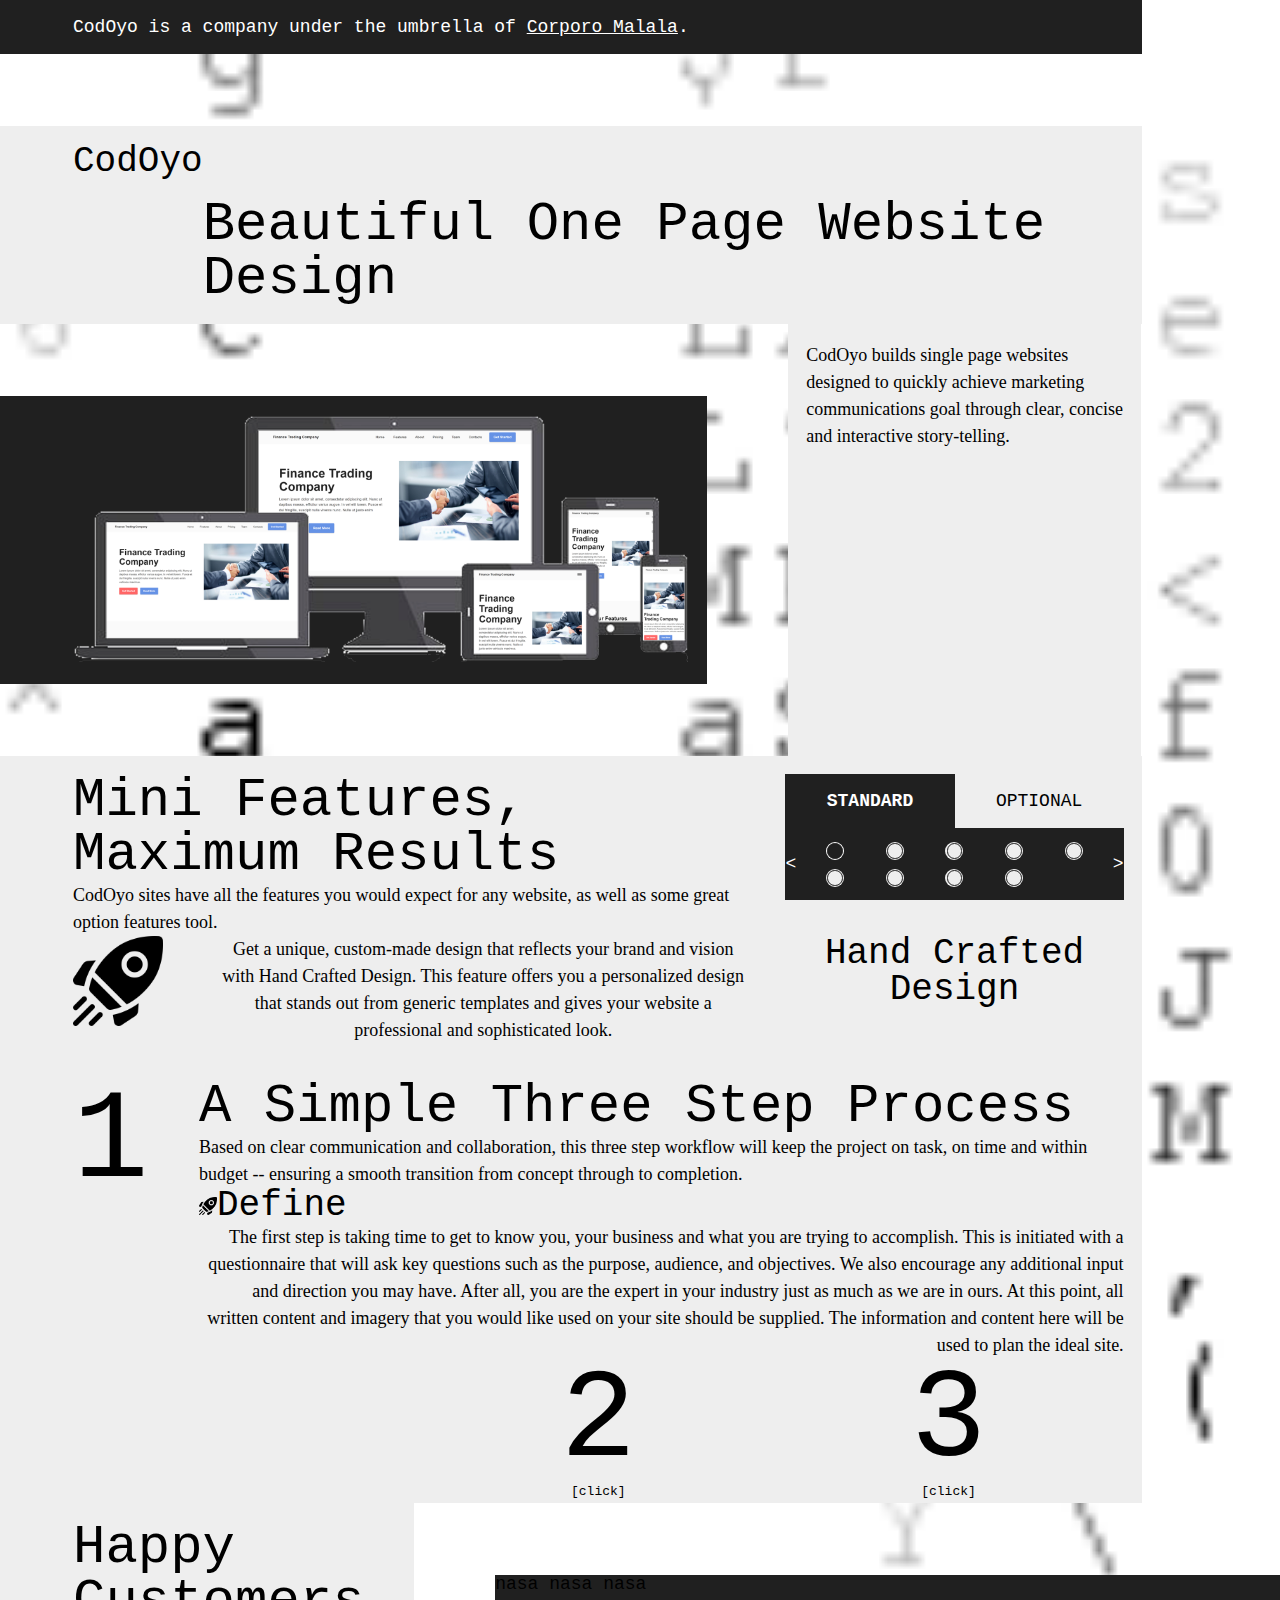
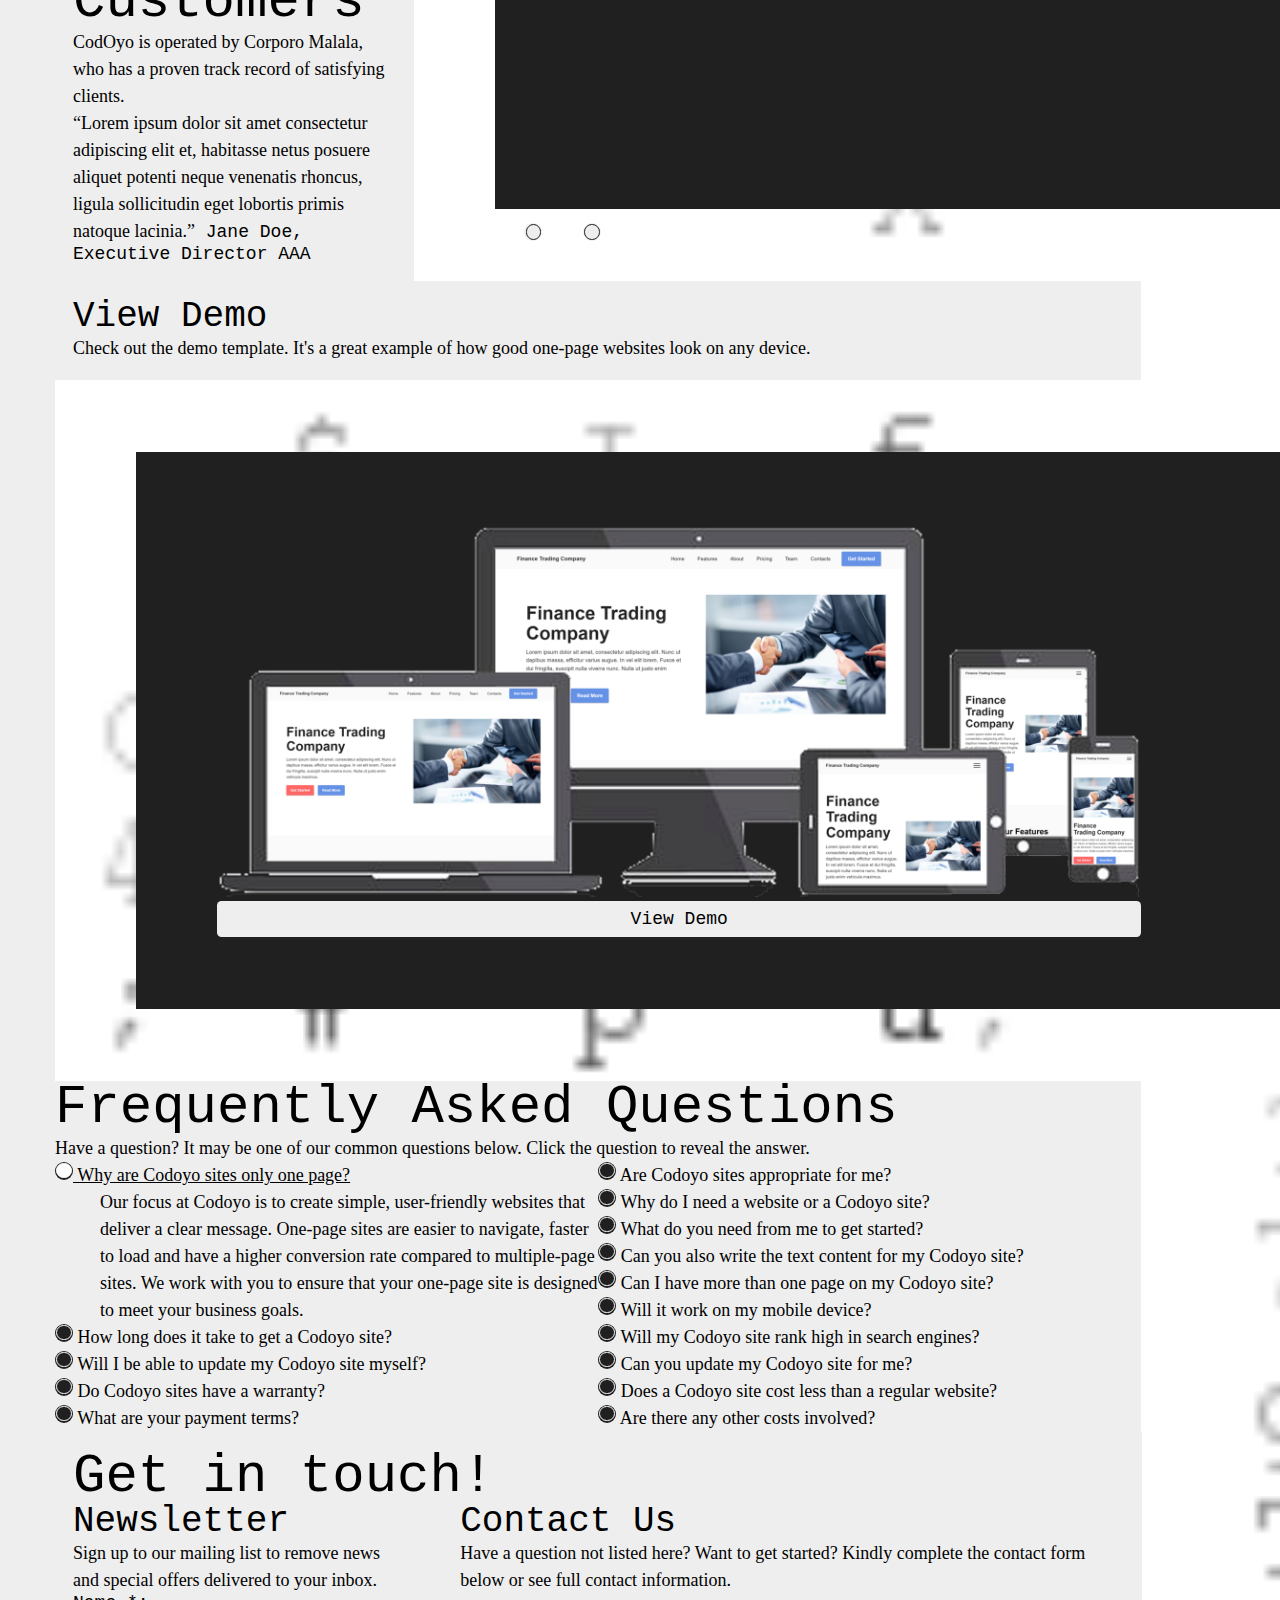
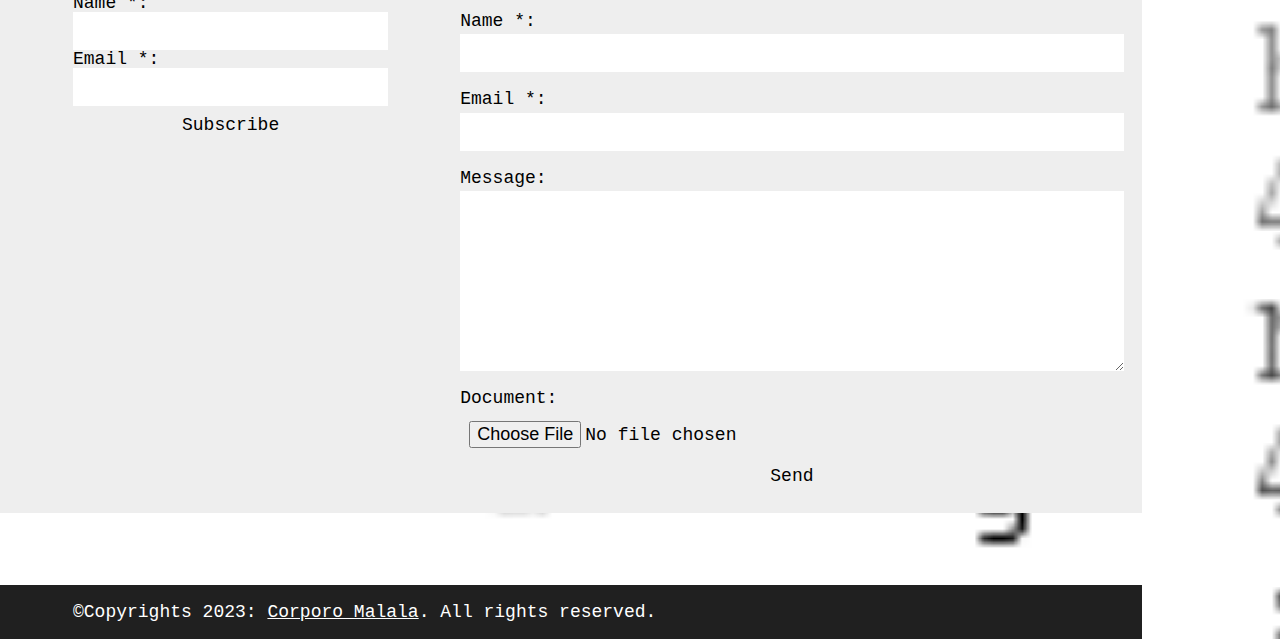
==== commit caeaab60: "." ====
--- a/index.html
+++ b/index.html
@@ -565,9 +565,9 @@
 						</div>
 					</div>
 					<div class="process-nav">
-						<div class="process-nav-box d-cssCentered"><label for="rdb4process1" class="process-nav-box-button nthChild-1">1</label></div>
-						<div class="process-nav-box d-cssCentered"><label for="rdb4process2" class="process-nav-box-button nthChild-2">2</label></div>
-						<div class="process-nav-box d-cssCentered"><label for="rdb4process3" class="process-nav-box-button nthChild-3">3</label></div>
+						<div class="process-nav-box d-cssCentered"><label for="rdb4process1" class="process-nav-box-button nthChild-1">1<span class="process-nav-box-button-alt">[click]<span></label></div>
+						<div class="process-nav-box d-cssCentered"><label for="rdb4process2" class="process-nav-box-button nthChild-2">2<span class="process-nav-box-button-alt">[click]<span></label></div>
+						<div class="process-nav-box d-cssCentered"><label for="rdb4process3" class="process-nav-box-button nthChild-3">3<span class="process-nav-box-button-alt">[click]<span></label></div>
 					</div>
 				</div>
 				<div class="m-section-aside"></div>
@@ -641,7 +641,146 @@
 					</header>
 
 					<div class="demo-main">
-						<div class="demo-main-block"><img src="assets/images/demo-1.png" class="demo-main-block-img" /></div>
+						<div class="demo-main-block">
+							<img src="assets/images/template-1.png" class="demo-main-block-img" />
+							<a href="/demo" class="demo-main-block-button" target="_blank">View Demo</a>
+						</div>
+					</div>
+				</div>
+				<div class="m-section-aside"></div>
+			</section>
+
+			<section class="faq m-section">
+				<div class="m-section-content">
+					<hgroup class="faq-header">
+						<h4 class="faq-header-h3">Frequently Asked Questions</h4>
+						<p class="faq-header-p">Have a question? It may be one of our common questions below. Click the question to reveal the answer.</p>
+					</hgroup>
+
+					<div class="faq-content">
+
+						<div class="faq-content-blocks">
+							<div class="faq-content-block">
+								<label for="rdb4faq1" class="faq-content-block-question p">
+									<div class="u-dots faq-content-block-question-dot"><div class="u-dots-index faq-content-block-question-dot-index"><span class="u-dots-index-button faq-content-block-question-dot-index-button"></span></div></div>
+									
+									Why are Codoyo sites only one page?
+								</label>
+								<p class="faq-content-block-answer nthChild-1">Our focus at Codoyo is to create simple, user-friendly websites that deliver a clear message. One-page sites are easier to navigate, faster to load and have a higher conversion rate compared to multiple-page sites. We work with you to ensure that your one-page site is designed to meet your business goals.</p>
+							</div>
+							<div class="faq-content-block">
+								<label for="rdb4faq2" class="faq-content-block-question p">
+									<div class="u-dots faq-content-block-question-dot"><div class="u-dots-index faq-content-block-question-dot-index"><span class="u-dots-index-button faq-content-block-question-dot-index-button"></span></div></div>
+									
+									Are Codoyo sites appropriate for me?
+								</label>
+								<p class="faq-content-block-answer nthChild-2">If you're looking for a simple, user-friendly website that delivers a clear message to your target audience, then a Codoyo site could be perfect for you. We specialize in helping small and medium-sized businesses create an online presence that is optimized for speed, search engine visibility, and user experience.</p>
+							</div>
+							<div class="faq-content-block">
+								<label for="rdb4faq3" class="faq-content-block-question p">
+									<div class="u-dots faq-content-block-question-dot"><div class="u-dots-index faq-content-block-question-dot-index"><span class="u-dots-index-button faq-content-block-question-dot-index-button"></span></div></div>
+									
+									Why do I need a website or a Codoyo site?
+								</label>
+								<p class="faq-content-block-answer nthChild-3">Having a website or a Codoyo site is essential for any business that wants to establish a strong online presence. It's the easiest way to showcase your products or services, communicate with your audience and build credibility. Your website is your online identity, and it helps you connect with your target audience.</p>
+							</div>
+							<div class="faq-content-block">
+								<label for="rdb4faq4" class="faq-content-block-question p">
+									<div class="u-dots faq-content-block-question-dot"><div class="u-dots-index faq-content-block-question-dot-index"><span class="u-dots-index-button faq-content-block-question-dot-index-button"></span></div></div>
+									
+									What do you need from me to get started?
+								</label>
+								<p class="faq-content-block-answer nthChild-4">To get started, we need you to complete our questionnaire and provide us with your branding assets such as your logo and imagery. We also need you to provide us with the content you want on your website, including text and images.</p>
+							</div>
+							<div class="faq-content-block">
+								<label for="rdb4faq5" class="faq-content-block-question p">
+									<div class="u-dots faq-content-block-question-dot"><div class="u-dots-index faq-content-block-question-dot-index"><span class="u-dots-index-button faq-content-block-question-dot-index-button"></span></div></div>
+									
+									Can you also write the text content for my Codoyo site?
+								</label>
+								<p class="faq-content-block-answer nthChild-5">Yes, we offer copywriting services for an additional fee. Our team of experienced copywriters will create high-quality and engaging content that aligns with your business goals and brand voice.</p>
+							</div>
+							<div class="faq-content-block">
+								<label for="rdb4faq6" class="faq-content-block-question p">
+									<div class="u-dots faq-content-block-question-dot"><div class="u-dots-index faq-content-block-question-dot-index"><span class="u-dots-index-button faq-content-block-question-dot-index-button"></span></div></div>
+									
+									Can I have more than one page on my Codoyo site?
+								</label>
+								<p class="faq-content-block-answer nthChild-6">Yes, we can create multi-page sites as well. However, our focus is on creating simple and effective one-page sites that deliver your message clearly and effectively.</p>
+							</div>
+							<div class="faq-content-block">
+								<label for="rdb4faq7" class="faq-content-block-question p">
+									<div class="u-dots faq-content-block-question-dot"><div class="u-dots-index faq-content-block-question-dot-index"><span class="u-dots-index-button faq-content-block-question-dot-index-button"></span></div></div>
+									
+									Will it work on my mobile device?
+								</label>
+								<p class="faq-content-block-answer nthChild-7">Yes, we design our Codoyo sites to be fully responsive and work seamlessly across all platforms, including mobile devices.</p>
+							</div>
+							<div class="faq-content-block">
+								<label for="rdb4faq8" class="faq-content-block-question p">
+									<div class="u-dots faq-content-block-question-dot"><div class="u-dots-index faq-content-block-question-dot-index"><span class="u-dots-index-button faq-content-block-question-dot-index-button"></span></div></div>
+									
+									How long does it take to get a Codoyo site?
+								</label>
+								<p class="faq-content-block-answer nthChild-8">The turnaround time for a Codoyo site depends on the complexity of the project. However, on average, we can deliver a website within 2-4 weeks.</p>
+							</div>
+							<div class="faq-content-block">
+								<label for="rdb4faq9" class="faq-content-block-question p">
+									<div class="u-dots faq-content-block-question-dot"><div class="u-dots-index faq-content-block-question-dot-index"><span class="u-dots-index-button faq-content-block-question-dot-index-button"></span></div></div>
+									
+									Will my Codoyo site rank high in search engines?
+								</label>
+								<p class="faq-content-block-answer nthChild-9">We optimize our Codoyo sites for search engines, but we cannot guarantee high rankings. However, we can provide you with best practices and advice on how to improve your search engine rankings.</p>
+							</div>
+							<div class="faq-content-block">
+								<label for="rdb4faq10" class="faq-content-block-question p">
+									<div class="u-dots faq-content-block-question-dot"><div class="u-dots-index faq-content-block-question-dot-index"><span class="u-dots-index-button faq-content-block-question-dot-index-button"></span></div></div>
+									
+									Will I be able to update my Codoyo site myself?
+								</label>
+								<p class="faq-content-block-answer nthChild-10">Yes, we provide a user-friendly Content Management System (CMS) that allows you to update and manage your website content easily. However, this is an optional feature for an additional fee, but we provide you with the training necessary to update your website's content yourself.</p>
+							</div>
+							<div class="faq-content-block">
+								<label for="rdb4faq11" class="faq-content-block-question p">
+									<div class="u-dots faq-content-block-question-dot"><div class="u-dots-index faq-content-block-question-dot-index"><span class="u-dots-index-button faq-content-block-question-dot-index-button"></span></div></div>
+									
+									Can you update my Codoyo site for me?
+								</label>
+								<p class="faq-content-block-answer nthChild-11">Yes, we offer maintenance and support services for an additional fee. Our team will ensure that your website remains up-to-date, secure, and optimized for performance.</p>
+							</div>
+							<div class="faq-content-block">
+								<label for="rdb4faq12" class="faq-content-block-question p">
+									<div class="u-dots faq-content-block-question-dot"><div class="u-dots-index faq-content-block-question-dot-index"><span class="u-dots-index-button faq-content-block-question-dot-index-button"></span></div></div>
+									
+									Do Codoyo sites have a warranty?
+								</label>
+								<p class="faq-content-block-answer nthChild-12">Yes, we offer a 30-day warranty on all our Codoyo sites. If you encounter any issues during this period, we will fix them at no additional cost.</p>
+							</div>
+							<div class="faq-content-block">
+								<label for="rdb4faq13" class="faq-content-block-question p">
+									<div class="u-dots faq-content-block-question-dot"><div class="u-dots-index faq-content-block-question-dot-index"><span class="u-dots-index-button faq-content-block-question-dot-index-button"></span></div></div>
+									
+									Does a Codoyo site cost less than a regular website?
+								</label>
+								<p class="faq-content-block-answer nthChild-13">Yes, Codoyo sites are more affordable compared to traditional websites. Our focus is on delivering a simple, effective website that meets your business goals without breaking the bank.</p>
+							</div>
+							<div class="faq-content-block">
+								<label for="rdb4faq14" class="faq-content-block-question p">
+									<div class="u-dots faq-content-block-question-dot"><div class="u-dots-index faq-content-block-question-dot-index"><span class="u-dots-index-button faq-content-block-question-dot-index-button"></span></div></div>
+									
+									What are your payment terms?
+								</label>
+								<p class="faq-content-block-answer nthChild-14">We require a 50% deposit upfront to start the project, and the remaining 50% upon completion of the project. We accept payments through various methods, including credit card, PayPal, and bank transfer.</p>
+							</div>
+							<div class="faq-content-block">
+								<label for="rdb4faq15" class="faq-content-block-question p">
+									<div class="u-dots faq-content-block-question-dot"><div class="u-dots-index faq-content-block-question-dot-index"><span class="u-dots-index-button faq-content-block-question-dot-index-button"></span></div></div>
+									
+									Are there any other costs involved?
+								</label>
+								<p class="faq-content-block-answer nthChild-15">At Codoyo, we are transparent about our pricing. Our pricing table lists all the features we offer, and there are no surprise costs. The only additional costs are for any optional features you choose to add to your site.</p>
+							</div>
+						</div>
 					</div>
 				</div>
 				<div class="m-section-aside"></div>
@@ -650,138 +789,25 @@
 			<section class="contact m-section">
 				<div class="m-section-content">
 					<header class="contact-header">
-						<h3 class="contact-header-h3">Got questions?</h3>
+						<h3 class="contact-header-h3">Get in touch!</h3>
 					</header>
 
 					<div class="contact-main">
-						<div class="contact-main-faq">
-							<hgroup class="contact-main-faq-hgroup">
-								<h4 class="contact-main-faq-hgroup-h4">Frequently Asked Questions</h4>
-								<p class="contact-main-faq-hgroup-p">Have a question? It may be one of our common questions below. Click the question to reveal the answer.</p>
+						<div class="contact-main-newsletter">
+							<hgroup class="contact-main-newsletter-hgroup">
+								<h4 class="contact-main-newsletter-hgroup-h4">Newsletter</h4>
+								<p class="contact-main-newsletter-hgroup-p">Sign up to our mailing list to remove news and special offers delivered to your inbox.</p>
 							</hgroup>
 
-							<div class="contact-main-faq-blocks">
-								<div class="contact-main-faq-block">
-									<label for="rdb4faq1" class="contact-main-faq-block-question p">
-										<div class="u-dots contact-main-faq-block-question-dot"><div class="u-dots-index contact-main-faq-block-question-dot-index"><span class="u-dots-index-button contact-main-faq-block-question-dot-index-button"></span></div></div>
-										
-										Why are Codoyo sites only one page?
-									</label>
-									<p class="contact-main-faq-block-answer nthChild-1">Our focus at Codoyo is to create simple, user-friendly websites that deliver a clear message. One-page sites are easier to navigate, faster to load and have a higher conversion rate compared to multiple-page sites. We work with you to ensure that your one-page site is designed to meet your business goals.</p>
-								</div>
-								<div class="contact-main-faq-block">
-									<label for="rdb4faq2" class="contact-main-faq-block-question p">
-										<div class="u-dots contact-main-faq-block-question-dot"><div class="u-dots-index contact-main-faq-block-question-dot-index"><span class="u-dots-index-button contact-main-faq-block-question-dot-index-button"></span></div></div>
-										
-										Are Codoyo sites appropriate for me?
-									</label>
-									<p class="contact-main-faq-block-answer nthChild-2">If you're looking for a simple, user-friendly website that delivers a clear message to your target audience, then a Codoyo site could be perfect for you. We specialize in helping small and medium-sized businesses create an online presence that is optimized for speed, search engine visibility, and user experience.</p>
-								</div>
-								<div class="contact-main-faq-block">
-									<label for="rdb4faq3" class="contact-main-faq-block-question p">
-										<div class="u-dots contact-main-faq-block-question-dot"><div class="u-dots-index contact-main-faq-block-question-dot-index"><span class="u-dots-index-button contact-main-faq-block-question-dot-index-button"></span></div></div>
-										
-										Why do I need a website or a Codoyo site?
-									</label>
-									<p class="contact-main-faq-block-answer nthChild-3">Having a website or a Codoyo site is essential for any business that wants to establish a strong online presence. It's the easiest way to showcase your products or services, communicate with your audience and build credibility. Your website is your online identity, and it helps you connect with your target audience.</p>
-								</div>
-								<div class="contact-main-faq-block">
-									<label for="rdb4faq4" class="contact-main-faq-block-question p">
-										<div class="u-dots contact-main-faq-block-question-dot"><div class="u-dots-index contact-main-faq-block-question-dot-index"><span class="u-dots-index-button contact-main-faq-block-question-dot-index-button"></span></div></div>
-										
-										What do you need from me to get started?
-									</label>
-									<p class="contact-main-faq-block-answer nthChild-4">To get started, we need you to complete our questionnaire and provide us with your branding assets such as your logo and imagery. We also need you to provide us with the content you want on your website, including text and images.</p>
-								</div>
-								<div class="contact-main-faq-block">
-									<label for="rdb4faq5" class="contact-main-faq-block-question p">
-										<div class="u-dots contact-main-faq-block-question-dot"><div class="u-dots-index contact-main-faq-block-question-dot-index"><span class="u-dots-index-button contact-main-faq-block-question-dot-index-button"></span></div></div>
-										
-										Can you also write the text content for my Codoyo site?
-									</label>
-									<p class="contact-main-faq-block-answer nthChild-5">Yes, we offer copywriting services for an additional fee. Our team of experienced copywriters will create high-quality and engaging content that aligns with your business goals and brand voice.</p>
-								</div>
-								<div class="contact-main-faq-block">
-									<label for="rdb4faq6" class="contact-main-faq-block-question p">
-										<div class="u-dots contact-main-faq-block-question-dot"><div class="u-dots-index contact-main-faq-block-question-dot-index"><span class="u-dots-index-button contact-main-faq-block-question-dot-index-button"></span></div></div>
-										
-										Can I have more than one page on my Codoyo site?
-									</label>
-									<p class="contact-main-faq-block-answer nthChild-6">Yes, we can create multi-page sites as well. However, our focus is on creating simple and effective one-page sites that deliver your message clearly and effectively.</p>
-								</div>
-								<div class="contact-main-faq-block">
-									<label for="rdb4faq7" class="contact-main-faq-block-question p">
-										<div class="u-dots contact-main-faq-block-question-dot"><div class="u-dots-index contact-main-faq-block-question-dot-index"><span class="u-dots-index-button contact-main-faq-block-question-dot-index-button"></span></div></div>
-										
-										Will it work on my mobile device?
-									</label>
-									<p class="contact-main-faq-block-answer nthChild-7">Yes, we design our Codoyo sites to be fully responsive and work seamlessly across all platforms, including mobile devices.</p>
-								</div>
-								<div class="contact-main-faq-block">
-									<label for="rdb4faq8" class="contact-main-faq-block-question p">
-										<div class="u-dots contact-main-faq-block-question-dot"><div class="u-dots-index contact-main-faq-block-question-dot-index"><span class="u-dots-index-button contact-main-faq-block-question-dot-index-button"></span></div></div>
-										
-										How long does it take to get a Codoyo site?
-									</label>
-									<p class="contact-main-faq-block-answer nthChild-8">The turnaround time for a Codoyo site depends on the complexity of the project. However, on average, we can deliver a website within 2-4 weeks.</p>
-								</div>
-								<div class="contact-main-faq-block">
-									<label for="rdb4faq9" class="contact-main-faq-block-question p">
-										<div class="u-dots contact-main-faq-block-question-dot"><div class="u-dots-index contact-main-faq-block-question-dot-index"><span class="u-dots-index-button contact-main-faq-block-question-dot-index-button"></span></div></div>
-										
-										Will my Codoyo site rank high in search engines?
-									</label>
-									<p class="contact-main-faq-block-answer nthChild-9">We optimize our Codoyo sites for search engines, but we cannot guarantee high rankings. However, we can provide you with best practices and advice on how to improve your search engine rankings.</p>
-								</div>
-								<div class="contact-main-faq-block">
-									<label for="rdb4faq10" class="contact-main-faq-block-question p">
-										<div class="u-dots contact-main-faq-block-question-dot"><div class="u-dots-index contact-main-faq-block-question-dot-index"><span class="u-dots-index-button contact-main-faq-block-question-dot-index-button"></span></div></div>
-										
-										Will I be able to update my Codoyo site myself?
-									</label>
-									<p class="contact-main-faq-block-answer nthChild-10">Yes, we provide a user-friendly Content Management System (CMS) that allows you to update and manage your website content easily. However, this is an optional feature for an additional fee, but we provide you with the training necessary to update your website's content yourself.</p>
-								</div>
-								<div class="contact-main-faq-block">
-									<label for="rdb4faq11" class="contact-main-faq-block-question p">
-										<div class="u-dots contact-main-faq-block-question-dot"><div class="u-dots-index contact-main-faq-block-question-dot-index"><span class="u-dots-index-button contact-main-faq-block-question-dot-index-button"></span></div></div>
-										
-										Can you update my Codoyo site for me?
-									</label>
-									<p class="contact-main-faq-block-answer nthChild-11">Yes, we offer maintenance and support services for an additional fee. Our team will ensure that your website remains up-to-date, secure, and optimized for performance.</p>
-								</div>
-								<div class="contact-main-faq-block">
-									<label for="rdb4faq12" class="contact-main-faq-block-question p">
-										<div class="u-dots contact-main-faq-block-question-dot"><div class="u-dots-index contact-main-faq-block-question-dot-index"><span class="u-dots-index-button contact-main-faq-block-question-dot-index-button"></span></div></div>
-										
-										Do Codoyo sites have a warranty?
-									</label>
-									<p class="contact-main-faq-block-answer nthChild-12">Yes, we offer a 30-day warranty on all our Codoyo sites. If you encounter any issues during this period, we will fix them at no additional cost.</p>
-								</div>
-								<div class="contact-main-faq-block">
-									<label for="rdb4faq13" class="contact-main-faq-block-question p">
-										<div class="u-dots contact-main-faq-block-question-dot"><div class="u-dots-index contact-main-faq-block-question-dot-index"><span class="u-dots-index-button contact-main-faq-block-question-dot-index-button"></span></div></div>
-										
-										Does a Codoyo site cost less than a regular website?
-									</label>
-									<p class="contact-main-faq-block-answer nthChild-13">Yes, Codoyo sites are more affordable compared to traditional websites. Our focus is on delivering a simple, effective website that meets your business goals without breaking the bank.</p>
-								</div>
-								<div class="contact-main-faq-block">
-									<label for="rdb4faq14" class="contact-main-faq-block-question p">
-										<div class="u-dots contact-main-faq-block-question-dot"><div class="u-dots-index contact-main-faq-block-question-dot-index"><span class="u-dots-index-button contact-main-faq-block-question-dot-index-button"></span></div></div>
-										
-										What are your payment terms?
-									</label>
-									<p class="contact-main-faq-block-answer nthChild-14">We require a 50% deposit upfront to start the project, and the remaining 50% upon completion of the project. We accept payments through various methods, including credit card, PayPal, and bank transfer.</p>
-								</div>
-								<div class="contact-main-faq-block">
-									<label for="rdb4faq15" class="contact-main-faq-block-question p">
-										<div class="u-dots contact-main-faq-block-question-dot"><div class="u-dots-index contact-main-faq-block-question-dot-index"><span class="u-dots-index-button contact-main-faq-block-question-dot-index-button"></span></div></div>
-										
-										Are there any other costs involved?
-									</label>
-									<p class="contact-main-faq-block-answer nthChild-15">At Codoyo, we are transparent about our pricing. Our pricing table lists all the features we offer, and there are no surprise costs. The only additional costs are for any optional features you choose to add to your site.</p>
-								</div>
-							</div>
+							<form class="contact-main-newsletter-fieldset">
+								<span>Name *: </span>
+								<input type="text" />
+
+								<span>Email *: </span>
+								<input type="email" />
+
+								<input type="submit" value="Subscribe" />
+							</form>
 						</div>
 
 						<div class="contact-main-form">
--- a/assets/stylesheets/www-dot-codoyo-dot-corporomalala-dot-com.css
+++ b/assets/stylesheets/www-dot-codoyo-dot-corporomalala-dot-com.css
@@ -2,23 +2,23 @@
 		*{margin:0;padding:0;border:0;outline:0;font-weight:inherit;font-family:inherit;vertical-align:baseline;font-size:1em;font-style:normal;-webkit-font-smoothing:antialiased;box-sizing:border-box;-webkit-box-sizing:border-box;-moz-box-sizing:border-box;-o-box-sizing:border-box;/*user-select:none;-webkit-user-select:none;-khtml-user-select:none;-moz-user-select:none;-ms-user-select:none;-o-user-select:none;*/tap-highlight-color:transparent;-webkit-tap-highlight-color:transparent;-moz-tap-highlight-color:transparent;-o-tap-highlight-color:transparent;}*, *::before, *::after{-webkit-transition:.5s;-box-transition:.5s;-o-transition:.5s;transition:.5s;}:hover,:active,:focus{outline:0 !important;}html, body{min-height:100%;font-family:sans-serif;font-size:1rem;position:relative;-ms-text-size-adjust:100%;-webkit-text-size-adjust:100%;}body{margin:0;padding:0;line-height:1;}article, footer, header, section{display:block;}ol, ul{list-style:none;}a{display:inline-block;text-decoration:none;background-color:transparent;color:initial;}a img{border:none;}a, button, input[type="submit"]{cursor:pointer !important;}button{// background-color:transparent;}img{width:100%;height:auto;}img::selection{fill:none;color:none;display:none;background:none;}input[type="text"], input[type="number"], input[type="search"], input[type="email"], textarea{text-align:left;max-width:100%;}input[type="checkbox"], input[type="radio"]{display:none;}input[type="submit"]{background-color:transparent;}label{display:inline;}textarea{resize:vertical;}
 /*** END RESET ***/
 
-.contact-main-faq-block-answer { display: none; }
-#rdb4faq1:checked ~ main .contact-main-faq-block-answer.nthChild-1,
-#rdb4faq2:checked ~ main .contact-main-faq-block-answer.nthChild-2,
-#rdb4faq3:checked ~ main .contact-main-faq-block-answer.nthChild-3,
-#rdb4faq4:checked ~ main .contact-main-faq-block-answer.nthChild-4,
-#rdb4faq5:checked ~ main .contact-main-faq-block-answer.nthChild-5,
-#rdb4faq6:checked ~ main .contact-main-faq-block-answer.nthChild-6,
-#rdb4faq7:checked ~ main .contact-main-faq-block-answer.nthChild-7,
-#rdb4faq8:checked ~ main .contact-main-faq-block-answer.nthChild-8,
-#rdb4faq9:checked ~ main .contact-main-faq-block-answer.nthChild-9,
-#rdb4faq10:checked ~ main .contact-main-faq-block-answer.nthChild-10,
-#rdb4faq11:checked ~ main .contact-main-faq-block-answer.nthChild-11,
-#rdb4faq12:checked ~ main .contact-main-faq-block-answer.nthChild-12,
-#rdb4faq13:checked ~ main .contact-main-faq-block-answer.nthChild-13,
-#rdb4faq14:checked ~ main .contact-main-faq-block-answer.nthChild-14,
-#rdb4faq15:checked ~ main .contact-main-faq-block-answer.nthChild-15,
-#rdb4faq16:checked ~ main .contact-main-faq-block-answer.nthChild-16,
+.faq-content-block-answer { display: none; }
+#rdb4faq1:checked ~ main .faq-content-block-answer.nthChild-1,
+#rdb4faq2:checked ~ main .faq-content-block-answer.nthChild-2,
+#rdb4faq3:checked ~ main .faq-content-block-answer.nthChild-3,
+#rdb4faq4:checked ~ main .faq-content-block-answer.nthChild-4,
+#rdb4faq5:checked ~ main .faq-content-block-answer.nthChild-5,
+#rdb4faq6:checked ~ main .faq-content-block-answer.nthChild-6,
+#rdb4faq7:checked ~ main .faq-content-block-answer.nthChild-7,
+#rdb4faq8:checked ~ main .faq-content-block-answer.nthChild-8,
+#rdb4faq9:checked ~ main .faq-content-block-answer.nthChild-9,
+#rdb4faq10:checked ~ main .faq-content-block-answer.nthChild-10,
+#rdb4faq11:checked ~ main .faq-content-block-answer.nthChild-11,
+#rdb4faq12:checked ~ main .faq-content-block-answer.nthChild-12,
+#rdb4faq13:checked ~ main .faq-content-block-answer.nthChild-13,
+#rdb4faq14:checked ~ main .faq-content-block-answer.nthChild-14,
+#rdb4faq15:checked ~ main .faq-content-block-answer.nthChild-15,
+#rdb4faq16:checked ~ main .faq-content-block-answer.nthChild-16,
 .jekyllPlaceholderClass { display: block; }
 
 
@@ -105,26 +105,26 @@
 .jekyllPlaceholderClass { background-color: white; }
 
 
-#rdb4faq1:checked ~ main .contact-main-faq-block:nth-child(1) .u-dots-index-button.contact-main-faq-block-question-dot-index-button:before,
-#rdb4faq2:checked ~ main .contact-main-faq-block:nth-child(2) .u-dots-index-button.contact-main-faq-block-question-dot-index-button:before,
-#rdb4faq3:checked ~ main .contact-main-faq-block:nth-child(3) .u-dots-index-button.contact-main-faq-block-question-dot-index-button:before,
-#rdb4faq4:checked ~ main .contact-main-faq-block:nth-child(4) .u-dots-index-button.contact-main-faq-block-question-dot-index-button:before,
-#rdb4faq5:checked ~ main .contact-main-faq-block:nth-child(5) .u-dots-index-button.contact-main-faq-block-question-dot-index-button:before,
-#rdb4faq6:checked ~ main .contact-main-faq-block:nth-child(6) .u-dots-index-button.contact-main-faq-block-question-dot-index-button:before,
-#rdb4faq7:checked ~ main .contact-main-faq-block:nth-child(7) .u-dots-index-button.contact-main-faq-block-question-dot-index-button:before,
-#rdb4faq8:checked ~ main .contact-main-faq-block:nth-child(8) .u-dots-index-button.contact-main-faq-block-question-dot-index-button:before,
-#rdb4faq9:checked ~ main .contact-main-faq-block:nth-child(9) .u-dots-index-button.contact-main-faq-block-question-dot-index-button:before,
-#rdb4faq10:checked ~ main .contact-main-faq-block:nth-child(10) .u-dots-index-button.contact-main-faq-block-question-dot-index-button:before,
-#rdb4faq11:checked ~ main .contact-main-faq-block:nth-child(11) .u-dots-index-button.contact-main-faq-block-question-dot-index-button:before,
-#rdb4faq12:checked ~ main .contact-main-faq-block:nth-child(12) .u-dots-index-button.contact-main-faq-block-question-dot-index-button:before,
-#rdb4faq13:checked ~ main .contact-main-faq-block:nth-child(13) .u-dots-index-button.contact-main-faq-block-question-dot-index-button:before,
-#rdb4faq14:checked ~ main .contact-main-faq-block:nth-child(14) .u-dots-index-button.contact-main-faq-block-question-dot-index-button:before,
-#rdb4faq15:checked ~ main .contact-main-faq-block:nth-child(15) .u-dots-index-button.contact-main-faq-block-question-dot-index-button:before,
-#rdb4faq16:checked ~ main .contact-main-faq-block:nth-child(16) .u-dots-index-button.contact-main-faq-block-question-dot-index-button:before,
-#rdb4faq17:checked ~ main .contact-main-faq-block:nth-child(17) .u-dots-index-button.contact-main-faq-block-question-dot-index-button:before,
-#rdb4faq18:checked ~ main .contact-main-faq-block:nth-child(18) .u-dots-index-button.contact-main-faq-block-question-dot-index-button:before,
-#rdb4faq19:checked ~ main .contact-main-faq-block:nth-child(19) .u-dots-index-button.contact-main-faq-block-question-dot-index-button:before,
-#rdb4faq20:checked ~ main .contact-main-faq-block:nth-child(20) .u-dots-index-button.contact-main-faq-block-question-dot-index-button:before,
+#rdb4faq1:checked ~ main .faq-content-block:nth-child(1) .u-dots-index-button.faq-content-block-question-dot-index-button:before,
+#rdb4faq2:checked ~ main .faq-content-block:nth-child(2) .u-dots-index-button.faq-content-block-question-dot-index-button:before,
+#rdb4faq3:checked ~ main .faq-content-block:nth-child(3) .u-dots-index-button.faq-content-block-question-dot-index-button:before,
+#rdb4faq4:checked ~ main .faq-content-block:nth-child(4) .u-dots-index-button.faq-content-block-question-dot-index-button:before,
+#rdb4faq5:checked ~ main .faq-content-block:nth-child(5) .u-dots-index-button.faq-content-block-question-dot-index-button:before,
+#rdb4faq6:checked ~ main .faq-content-block:nth-child(6) .u-dots-index-button.faq-content-block-question-dot-index-button:before,
+#rdb4faq7:checked ~ main .faq-content-block:nth-child(7) .u-dots-index-button.faq-content-block-question-dot-index-button:before,
+#rdb4faq8:checked ~ main .faq-content-block:nth-child(8) .u-dots-index-button.faq-content-block-question-dot-index-button:before,
+#rdb4faq9:checked ~ main .faq-content-block:nth-child(9) .u-dots-index-button.faq-content-block-question-dot-index-button:before,
+#rdb4faq10:checked ~ main .faq-content-block:nth-child(10) .u-dots-index-button.faq-content-block-question-dot-index-button:before,
+#rdb4faq11:checked ~ main .faq-content-block:nth-child(11) .u-dots-index-button.faq-content-block-question-dot-index-button:before,
+#rdb4faq12:checked ~ main .faq-content-block:nth-child(12) .u-dots-index-button.faq-content-block-question-dot-index-button:before,
+#rdb4faq13:checked ~ main .faq-content-block:nth-child(13) .u-dots-index-button.faq-content-block-question-dot-index-button:before,
+#rdb4faq14:checked ~ main .faq-content-block:nth-child(14) .u-dots-index-button.faq-content-block-question-dot-index-button:before,
+#rdb4faq15:checked ~ main .faq-content-block:nth-child(15) .u-dots-index-button.faq-content-block-question-dot-index-button:before,
+#rdb4faq16:checked ~ main .faq-content-block:nth-child(16) .u-dots-index-button.faq-content-block-question-dot-index-button:before,
+#rdb4faq17:checked ~ main .faq-content-block:nth-child(17) .u-dots-index-button.faq-content-block-question-dot-index-button:before,
+#rdb4faq18:checked ~ main .faq-content-block:nth-child(18) .u-dots-index-button.faq-content-block-question-dot-index-button:before,
+#rdb4faq19:checked ~ main .faq-content-block:nth-child(19) .u-dots-index-button.faq-content-block-question-dot-index-button:before,
+#rdb4faq20:checked ~ main .faq-content-block:nth-child(20) .u-dots-index-button.faq-content-block-question-dot-index-button:before,
 .jekyllPlaceholderClass { background-color: white !important; }
 
 
@@ -152,31 +152,36 @@
 
 
 
-#rdb4faq1:checked ~ main .contact-main-faq-block:nth-child(1) .contact-main-faq-block-question,
-#rdb4faq2:checked ~ main .contact-main-faq-block:nth-child(2) .contact-main-faq-block-question,
-#rdb4faq3:checked ~ main .contact-main-faq-block:nth-child(3) .contact-main-faq-block-question,
-#rdb4faq4:checked ~ main .contact-main-faq-block:nth-child(4) .contact-main-faq-block-question,
-#rdb4faq5:checked ~ main .contact-main-faq-block:nth-child(5) .contact-main-faq-block-question,
-#rdb4faq6:checked ~ main .contact-main-faq-block:nth-child(6) .contact-main-faq-block-question,
-#rdb4faq7:checked ~ main .contact-main-faq-block:nth-child(7) .contact-main-faq-block-question,
-#rdb4faq8:checked ~ main .contact-main-faq-block:nth-child(8) .contact-main-faq-block-question,
-#rdb4faq9:checked ~ main .contact-main-faq-block:nth-child(9) .contact-main-faq-block-question,
-#rdb4faq10:checked ~ main .contact-main-faq-block:nth-child(10) .contact-main-faq-block-question,
-#rdb4faq11:checked ~ main .contact-main-faq-block:nth-child(11) .contact-main-faq-block-question,
-#rdb4faq12:checked ~ main .contact-main-faq-block:nth-child(12) .contact-main-faq-block-question,
-#rdb4faq13:checked ~ main .contact-main-faq-block:nth-child(13) .contact-main-faq-block-question,
-#rdb4faq14:checked ~ main .contact-main-faq-block:nth-child(14) .contact-main-faq-block-question,
-#rdb4faq15:checked ~ main .contact-main-faq-block:nth-child(15) .contact-main-faq-block-question,
-#rdb4faq16:checked ~ main .contact-main-faq-block:nth-child(16) .contact-main-faq-block-question,
-#rdb4faq17:checked ~ main .contact-main-faq-block:nth-child(17) .contact-main-faq-block-question,
-#rdb4faq18:checked ~ main .contact-main-faq-block:nth-child(18) .contact-main-faq-block-question,
-#rdb4faq19:checked ~ main .contact-main-faq-block:nth-child(19) .contact-main-faq-block-question,
-#rdb4faq20:checked ~ main .contact-main-faq-block:nth-child(20) .contact-main-faq-block-question,
+#rdb4faq1:checked ~ main .faq-content-block:nth-child(1) .faq-content-block-question,
+#rdb4faq2:checked ~ main .faq-content-block:nth-child(2) .faq-content-block-question,
+#rdb4faq3:checked ~ main .faq-content-block:nth-child(3) .faq-content-block-question,
+#rdb4faq4:checked ~ main .faq-content-block:nth-child(4) .faq-content-block-question,
+#rdb4faq5:checked ~ main .faq-content-block:nth-child(5) .faq-content-block-question,
+#rdb4faq6:checked ~ main .faq-content-block:nth-child(6) .faq-content-block-question,
+#rdb4faq7:checked ~ main .faq-content-block:nth-child(7) .faq-content-block-question,
+#rdb4faq8:checked ~ main .faq-content-block:nth-child(8) .faq-content-block-question,
+#rdb4faq9:checked ~ main .faq-content-block:nth-child(9) .faq-content-block-question,
+#rdb4faq10:checked ~ main .faq-content-block:nth-child(10) .faq-content-block-question,
+#rdb4faq11:checked ~ main .faq-content-block:nth-child(11) .faq-content-block-question,
+#rdb4faq12:checked ~ main .faq-content-block:nth-child(12) .faq-content-block-question,
+#rdb4faq13:checked ~ main .faq-content-block:nth-child(13) .faq-content-block-question,
+#rdb4faq14:checked ~ main .faq-content-block:nth-child(14) .faq-content-block-question,
+#rdb4faq15:checked ~ main .faq-content-block:nth-child(15) .faq-content-block-question,
+#rdb4faq16:checked ~ main .faq-content-block:nth-child(16) .faq-content-block-question,
+#rdb4faq17:checked ~ main .faq-content-block:nth-child(17) .faq-content-block-question,
+#rdb4faq18:checked ~ main .faq-content-block:nth-child(18) .faq-content-block-question,
+#rdb4faq19:checked ~ main .faq-content-block:nth-child(19) .faq-content-block-question,
+#rdb4faq20:checked ~ main .faq-content-block:nth-child(20) .faq-content-block-question,
 .jekyllPlaceholderClass { text-decoration: underline; }
 /*** CANCEL ***/
 body { overflow-x: hidden; }
 p, .p,
 q { line-height: 1.5em; }
+
+input {
+    width: 100%;
+    display: block;
+}
 textarea { min-height: 10em; }
 /*** END CANCEL ***/
 
@@ -188,6 +193,7 @@
 /*** COLORS ***/
 .banner-figure:after,
 .demo-header,
+.demo-main-block-button,
 .u-dots-index-button,
 .testimonial-figures:before,
 .testimonial-quotes,
@@ -198,10 +204,10 @@
 .u-dots-index-button:hover,
 .u-dots-index-button:active,
 .u-dots-index-button:focus { background-color: white; }
-.contact-main-faq-block-question:hover .u-dots-index-button:before,
-.contact-main-faq-block-question:active .u-dots-index-button:before,
-.contact-main-faq-block-question:focus .u-dots-index-button:before { background-color: white !important;}
-.u-dots-index-button.contact-main-faq-block-question-dot-index-button:before { border-color: white; }
+.faq-content-block-question:hover .u-dots-index-button:before,
+.faq-content-block-question:active .u-dots-index-button:before,
+.faq-content-block-question:focus .u-dots-index-button:before { background-color: white !important;}
+.u-dots-index-button.faq-content-block-question-dot-index-button:before { border-color: white; }
 .features-header-nav-option-button:hover,
 .features-header-nav-option-button:active,
 .features-header-nav-option-button:focus,
@@ -233,7 +239,7 @@
 .u-dots-index-button:hover:before,
 .u-dots-index-button:active:before,
 .u-dots-index-button:focus:before,
-.u-dots-index-button.contact-main-faq-block-question-dot-index-button,
+.u-dots-index-button.faq-content-block-question-dot-index-button,
 .m-section.message .m-section-content,
 .m-section.message .m-section-content:before,
 .m-section.footer .m-section-content,
@@ -257,7 +263,9 @@
 
 .process-main-aside-index,
 .process-nav-box-button { font-size: 7em; }
-
+.process-nav-box-button-alt { font-size: 13px; }
+
+.demo-main-block-button,
 .features-content-hgroup-h4,
 .features-content-main-text-p,
 .features-header-nav-option-button,
@@ -274,13 +282,13 @@
 .features-header-nav-option-button:focus,
 #rdb4featuresOptional:checked ~ main .features-header-nav-option-button.is-for_optional,
 #rdb4featuresStandard:checked ~ main .features-header-nav-option-button.is-for_standard { font-weight: bold; }
-.contact-main-faq-block-question:hover,
-.contact-main-faq-block-question:active,
-.contact-main-faq-block-question:focus,
+.faq-content-block-question:hover,
+.faq-content-block-question:active,
+.faq-content-block-question:focus,
 .m-section.footer .m-section-content a,
 .m-section.message .m-section-content a { text-decoration: underline; }
 
-.contact-main-faq-block-question * { vertical-align: top; }
+.faq-content-block-question * { vertical-align: top; }
 /*** END FONTS ***/
 
 /*** MEDIA ***/
@@ -296,7 +304,7 @@
     overflow: auto;
     padding: .5em;
 }
-.u-dots.contact-main-faq-block-question-dot {
+.u-dots.faq-content-block-question-dot {
     display: inline-block;
     padding: 0;
 }
@@ -306,7 +314,7 @@
     padding: .25em;
     float: left;
 }
-.u-dots-index.contact-main-faq-block-question-dot-index {
+.u-dots-index.faq-content-block-question-dot-index {
     padding: 0;
 }
 .u-dots-index.features-header-nav-toggle-position-index { width: 20%; }
@@ -386,22 +394,26 @@
     width: 100%; height: 100%;
 }
 
-.contact-main-faq-block-answer {
+.faq-content-block-answer {
     padding-left: 2.5em;
 }
-.contact-main-faq-block-question {
+.faq-content-block-question {
     position: relative;
 }
-.contact-main-form-fieldset * {
-    width: 100%;
+.contact-main-form-fieldset input,
+.contact-main-form-fieldset textarea,
+.contact-main-newsletter-fieldset input {
+    padding: .5em;
+}
+.contact-main-form-fieldset span,
+.contact-main-newsletter-fieldset span {
+    margin: 1em 0 .25em 0;
+}
+
+.demo-main-block-button {
     display: block;
-}
-.contact-main-form-fieldset input,
-.contact-main-form-fieldset textarea {
-    padding: .5em;
-}
-.contact-main-form-fieldset span {
-    margin: 1em 0 .25em 0;
+    padding: .5em 3em;
+    border-radius: .25em;
 }
 
 .features-content-main {
@@ -416,6 +428,9 @@
 
 .process-main-step-hgroup-icon {
     width: 1em; height: 1em;
+}
+.process-nav-box-button-alt {
+    display: block;
 }
 
 .banner-figure-wrap,
@@ -435,7 +450,7 @@
 /*** END COMPONENTS ***/
 
 /*** INTERACTIVITY ***/
-.contact-main-faq-block-question,
+.faq-content-block-question,
 .features-header-nav-option-button,
 .features-header-nav-toggle-direction-button,
 .process-nav-box-button,
@@ -454,12 +469,13 @@
 @media  screen and (max-width: 50em) {
     body, html { font-size: 16px; }
     .contact-header-h3,
+    .faq-header-h3,
     .features-header-hgroup-h3,
     .header-tagline,
     .process-main-header-h3,
     .testimonial-quotes-header-h3 { font-size: 2em; }
-    .contact-main-faq-hgroup-h4,
     .contact-main-form-hgroup-h4,
+    .contact-main-newsletter-hgroup-h4,
     .demo-header-h4,
     .features-content-hgroup-h4,
     .header-title,
@@ -504,12 +520,13 @@
 @media  screen and (min-width: 50em) {
     body, html { font-size: 18px; }
     .contact-header-h3,
+    .faq-header-h3,
     .features-header-hgroup-h3,
     .header-tagline,
     .process-main-header-h3,
     .testimonial-quotes-header-h3 { font-size: 3em; }
-    .contact-main-faq-hgroup-h4,
     .contact-main-form-hgroup-h4,
+    .contact-main-newsletter-hgroup-h4,
     .demo-header-h4,
     .features-content-hgroup-h4,
     .header-title,
@@ -527,7 +544,7 @@
     .features-header-hgroup,
     .testimonial-figures { flex: 2; }
     .banner-text,
-    .contact-main-faq,
+    .faq-content,
     .features-header-nav,
     .process-main-wrap,
     .testimonial-quotes { flex: 1; }
@@ -541,6 +558,16 @@
     
     .m-section-aside { width: 5em; }
 
+    .faq-content-block { width: 50%; }
+    .contact-main-newsletter { width: 30%; }
+
+    .faq-content-blocks {
+        overflow: auto;
+    }
+    .faq-content-block {
+        float: left;
+    }
+
     .features-content-hgroup,
     .features-header-nav {
         padding-left: 2em;
@@ -582,6 +609,10 @@
 
 /*** HACKS ***/
 .process-main-step-hgroup-icon { height: auto; }
+.theThing {
+    height: 0 !important;
+    overflow: hidden !important;
+}
 /*** HACKS ***/
 
 /*** TO DELETE ***/
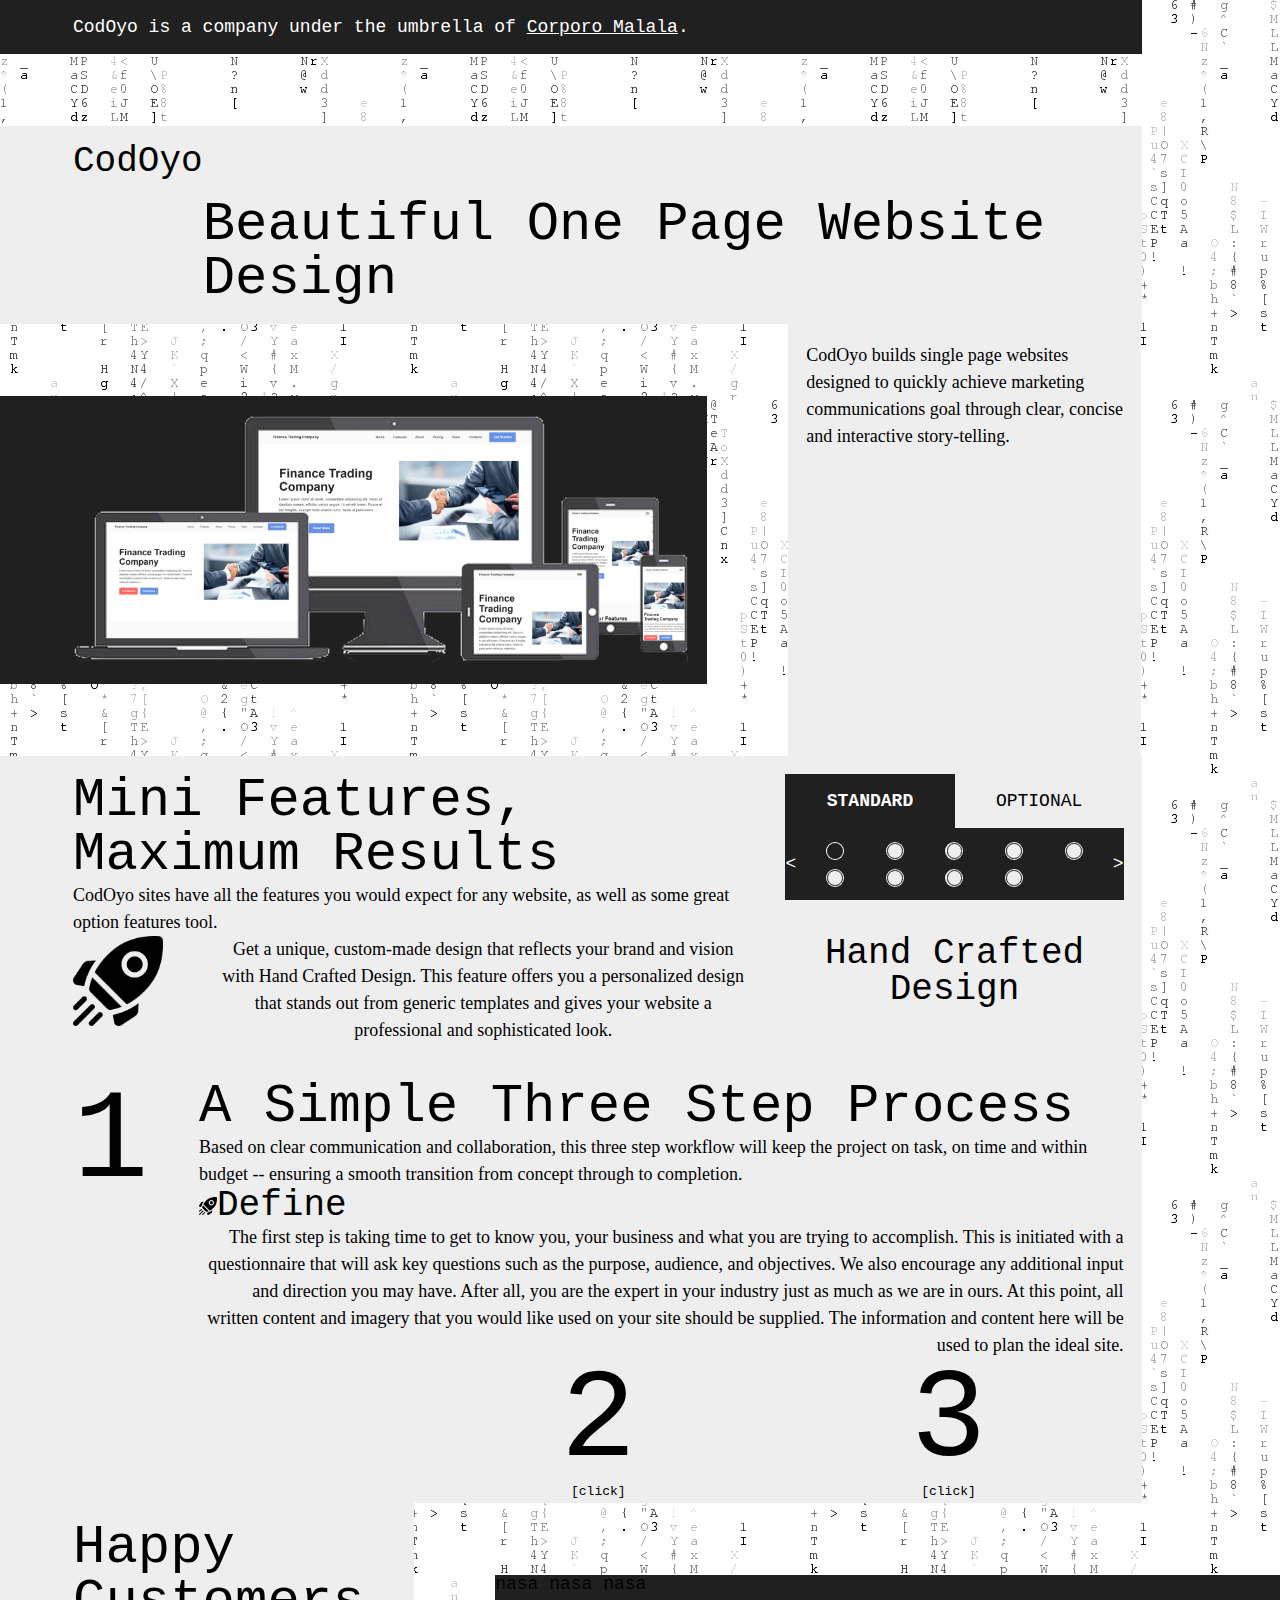
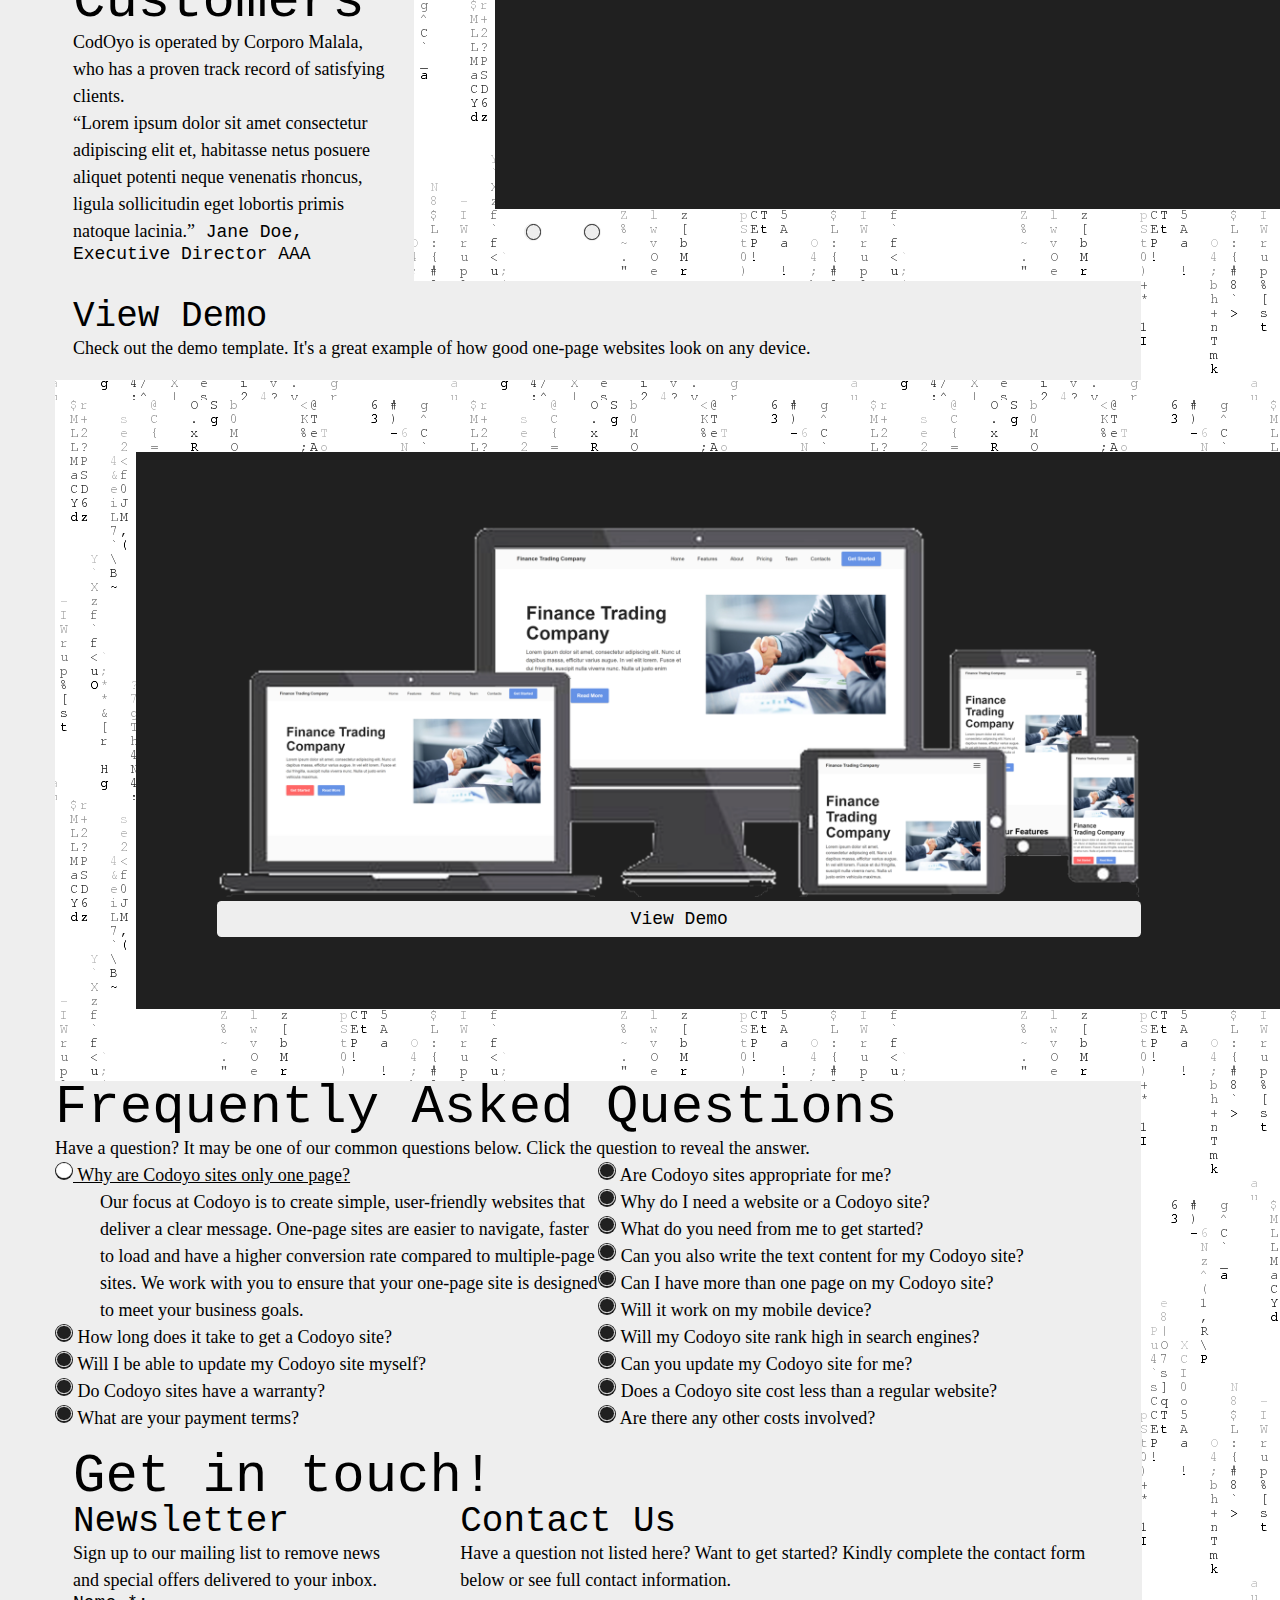
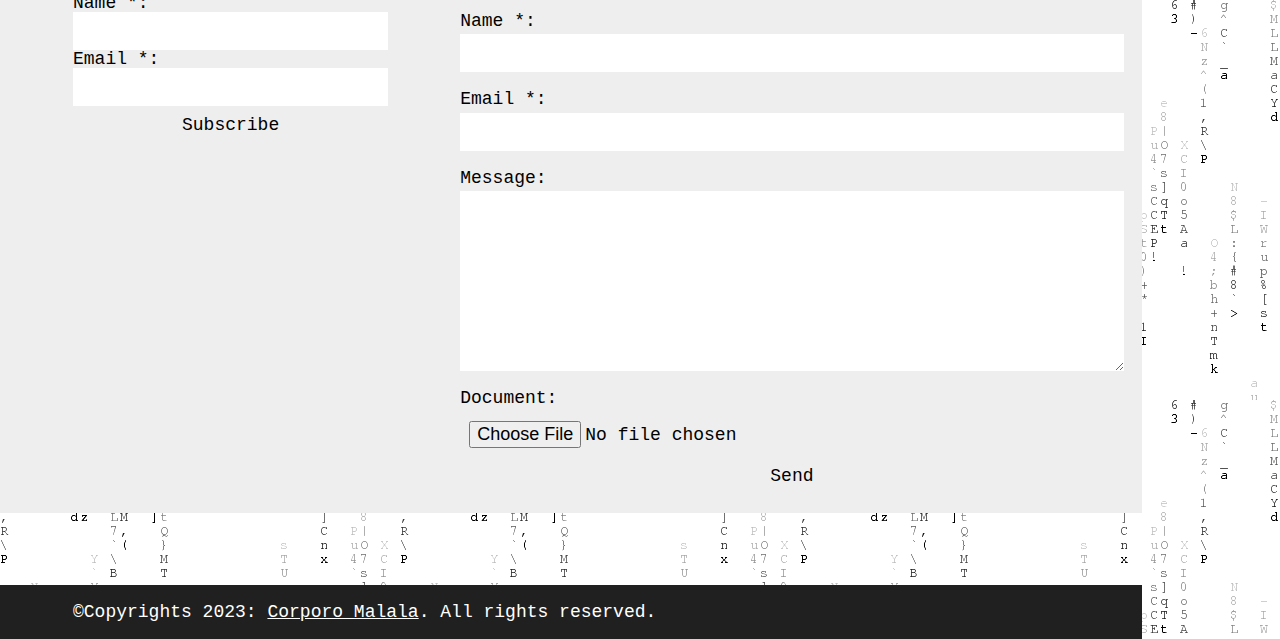
==== commit b2f32a09: "." ====
--- a/index.html
+++ b/index.html
@@ -843,6 +843,12 @@
 				</div>
 				<div class="m-section-aside"></div>
 			</footer>
+			
+			<!--
+			<video class="background" autoplay muted loop controls>
+				<source src="assets/videos/background-ultra.mp4" type="video/mp4" />
+			</video>
+		-->
 		</main>
 
 	<script src="assets/scripts/www-dot-corporomalala-dot-com.js"></script>
--- a/assets/stylesheets/www-dot-codoyo-dot-corporomalala-dot-com.css
+++ b/assets/stylesheets/www-dot-codoyo-dot-corporomalala-dot-com.css
@@ -292,10 +292,14 @@
 /*** END FONTS ***/
 
 /*** MEDIA ***/
+html {// background-image: url("../../assets/images/matrix.gif"); }
 html { background-image: url("../../assets/images/matrix.gif"); }
 html {
-    background-size: auto 100%;
+//    background-size: auto 100%;
     background-position: fixed;
+}
+.background {
+    border: 1px solid red;
 }
 /*** END MEDIA ***/
 
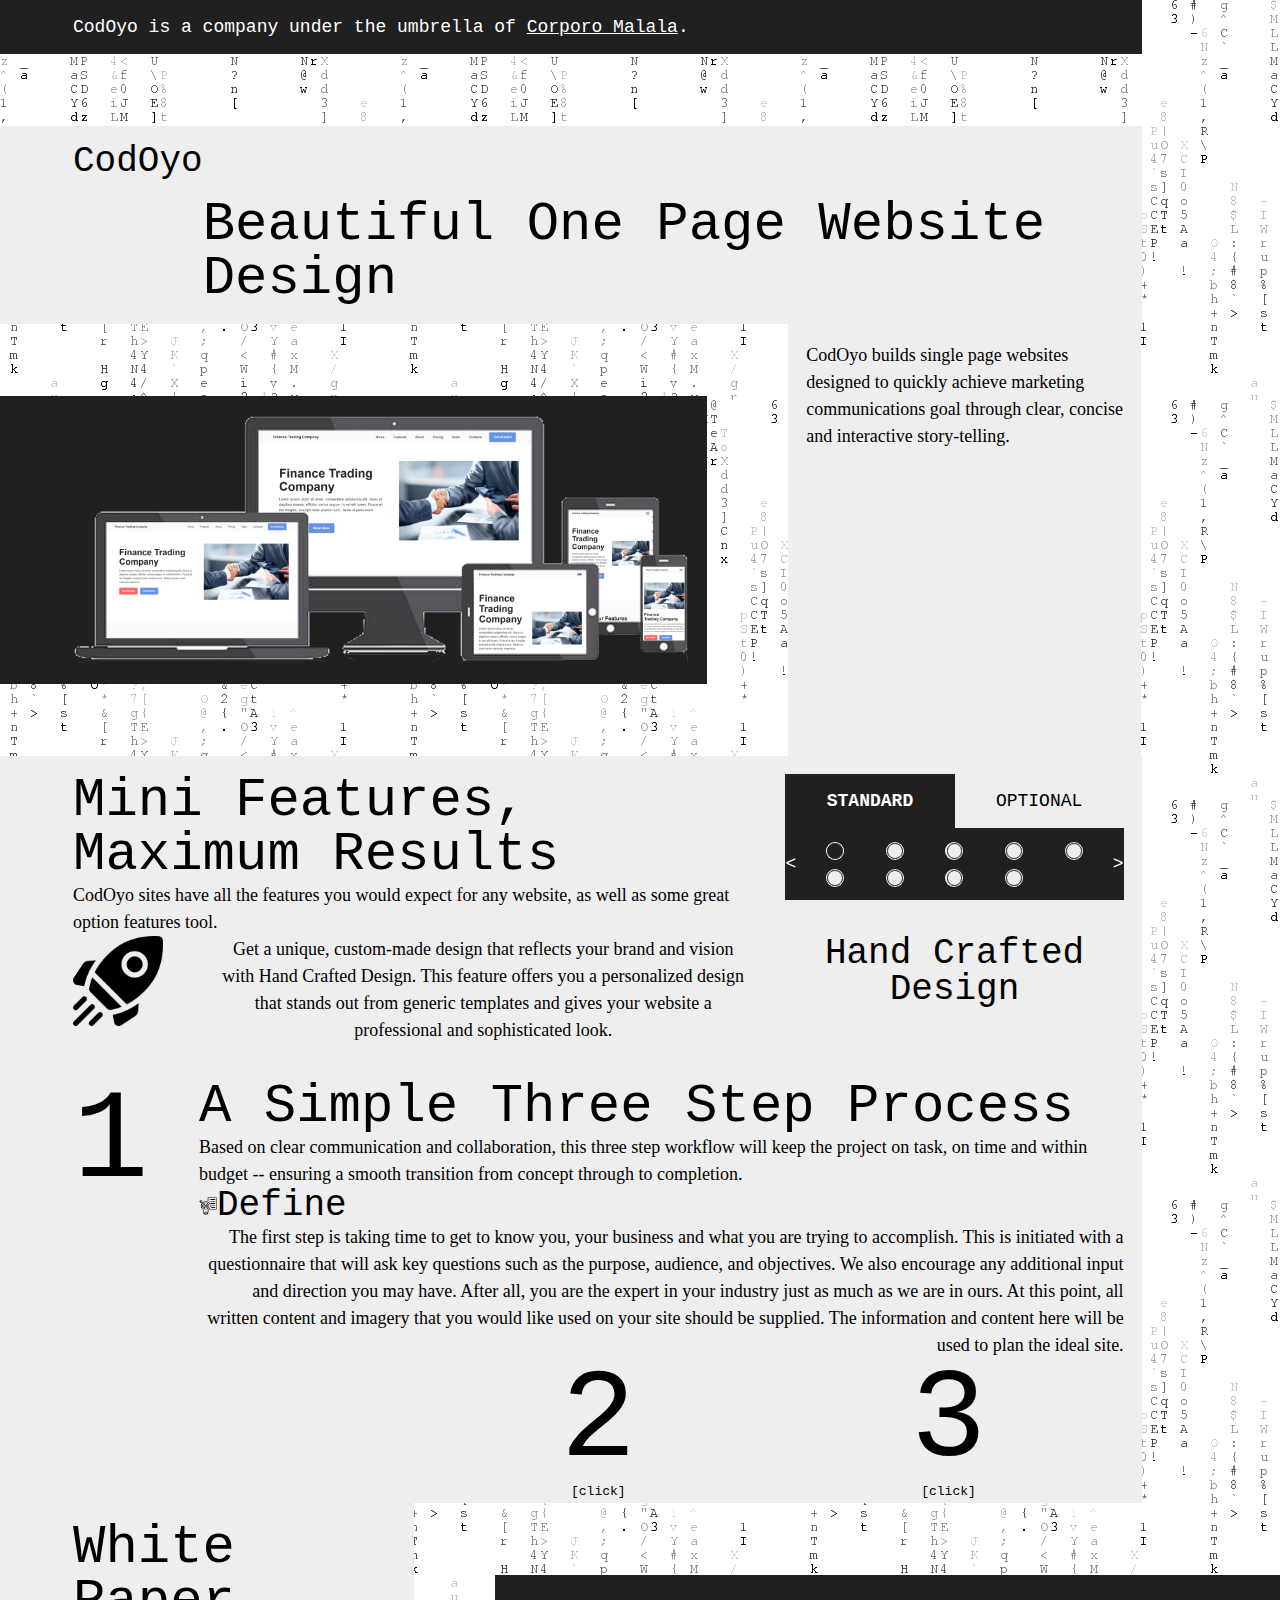
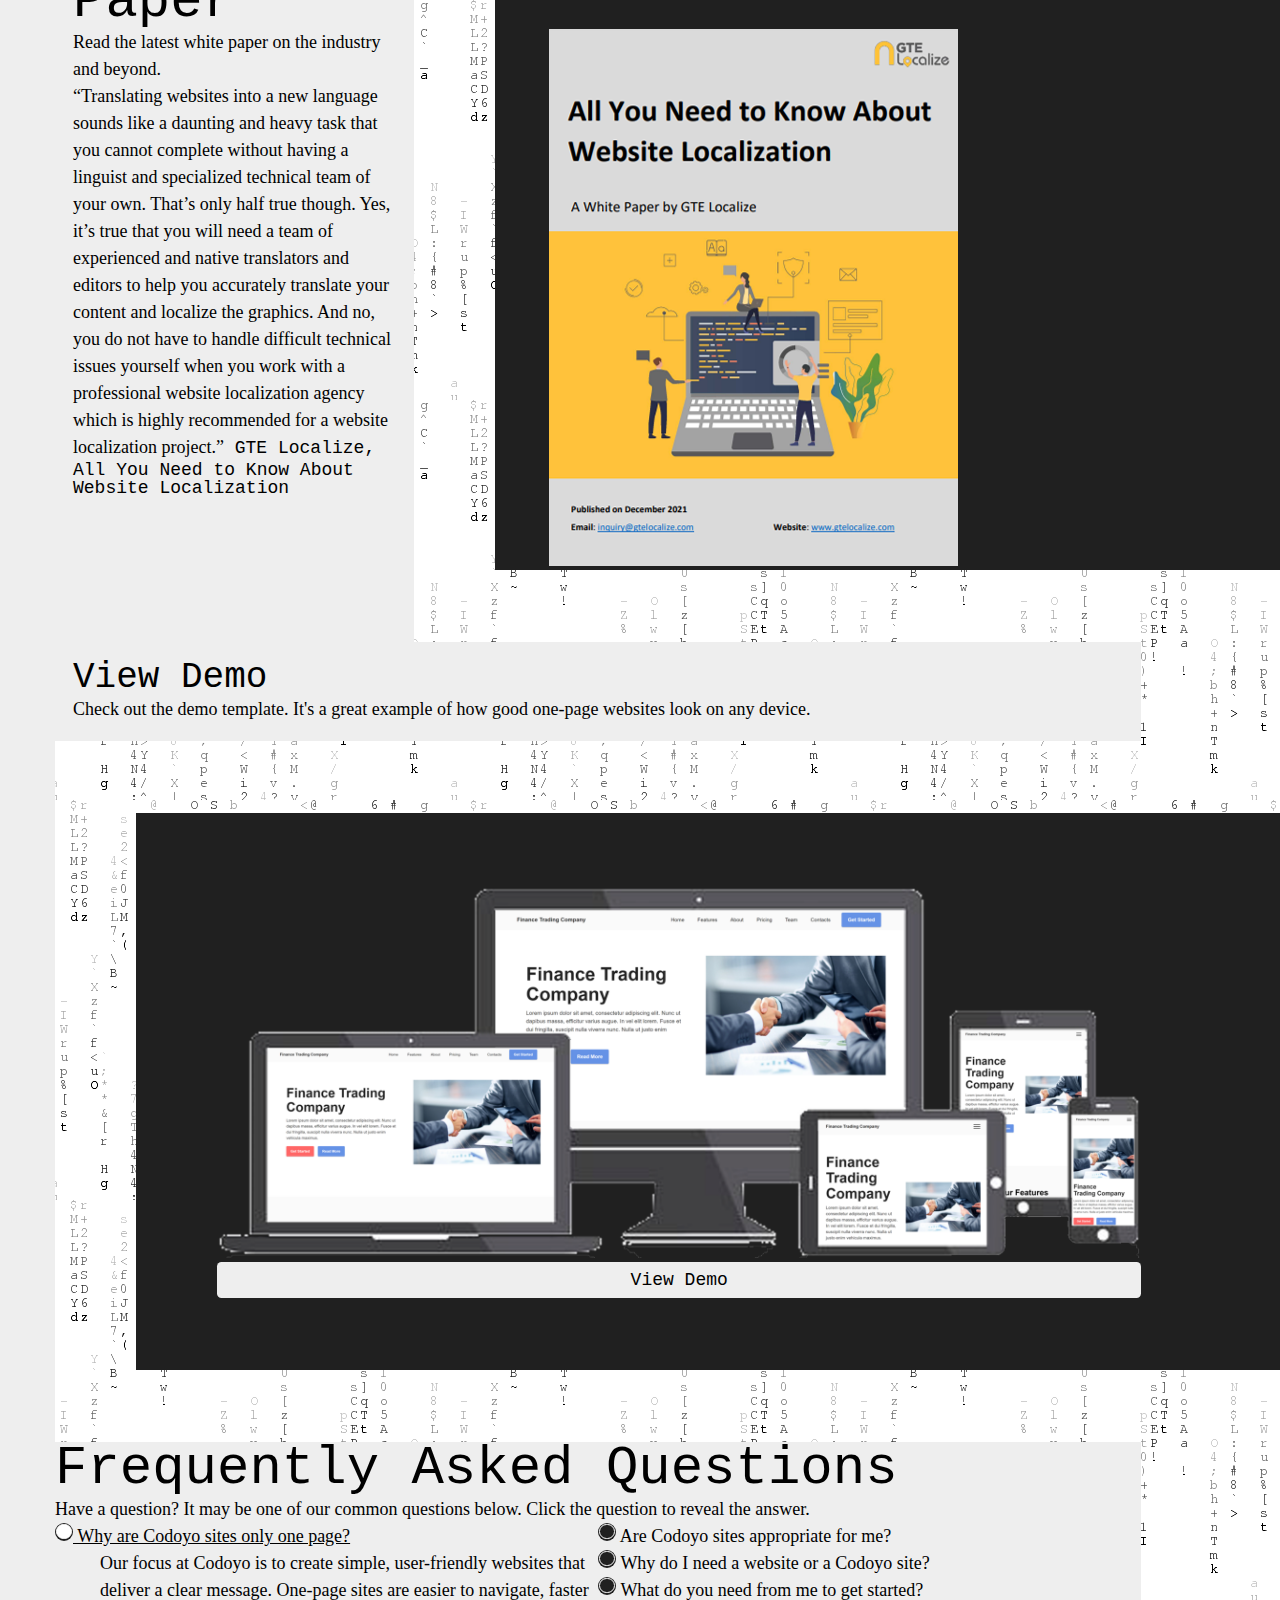
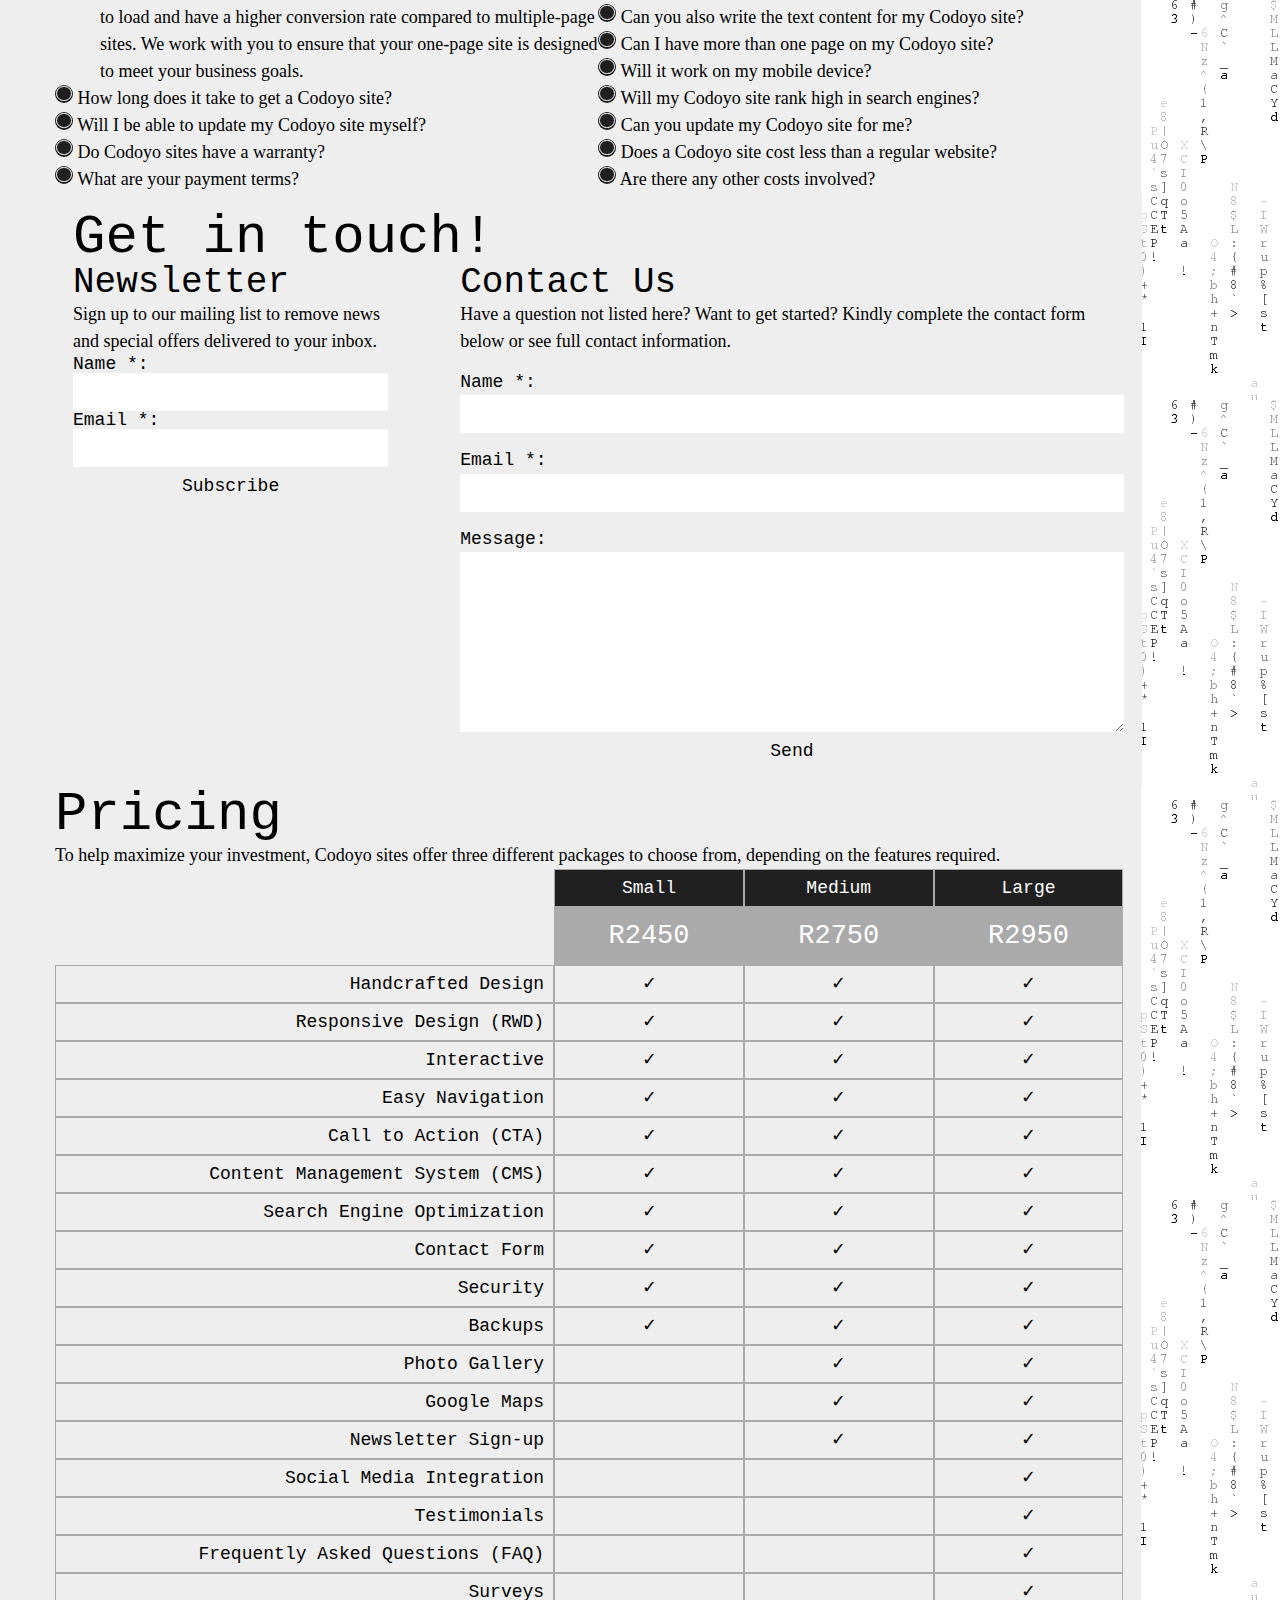
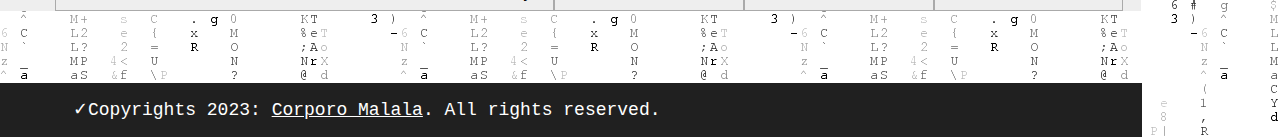
==== commit 1f7d50f0: "." ====
--- a/index.html
+++ b/index.html
@@ -533,7 +533,7 @@
 							<div class="process-main-steps">
 								<div class="process-main-step nthChild-1">
 									<hgroup class="process-main-step-hgroup">
-										<img src="assets/images/icon_nasa_black.png" class="process-main-step-hgroup-icon" />
+										<img src="assets/images/icon_define_black.png" class="process-main-step-hgroup-icon" />
 										<h4 class="process-main-step-hgroup-h4">Define</h4>
 									</hgroup>
 
@@ -543,7 +543,7 @@
 								</div>
 								<div class="process-main-step nthChild-2">
 									<hgroup class="process-main-step-hgroup">
-										<img src="assets/images/icon_nasa_black.png" class="process-main-step-hgroup-icon" />
+										<img src="assets/images/icon_design_black.png" class="process-main-step-hgroup-icon" />
 										<h4 class="process-main-step-hgroup-h4">Design</h4>
 									</hgroup>
 
@@ -553,7 +553,7 @@
 								</div>
 								<div class="process-main-step nthChild-3">
 									<hgroup class="process-main-step-hgroup">
-										<img src="assets/images/icon_nasa_black.png" class="process-main-step-hgroup-icon" />
+										<img src="assets/images/icon_develop_black.png" class="process-main-step-hgroup-icon" />
 										<h4 class="process-main-step-hgroup-h4">Develop</h4>
 									</hgroup>
 
@@ -577,15 +577,15 @@
 				<div class="m-section-content">
 					<div class="testimonial-quotes">
 						<header class="testimonial-quotes-header">
-							<h3 class="testimonial-quotes-header-h3">Happy Customers</h3>
-							<p class="testimonial-quotes-header-p">CodOyo is operated by Corporo Malala, who has a proven track record of satisfying clients.</p>
+							<h3 class="testimonial-quotes-header-h3">White Paper</h3>
+							<p class="testimonial-quotes-header-p">Read the latest white paper on the industry and beyond.</p>
 						</header>
 						
 						<div class="testimonial-quotes-part nthChild-1">
 							
 							<blockquote class="testimonial-quotes-part-blockquote nthChild-1">
-								<q>Lorem ipsum dolor sit amet consectetur adipiscing elit et, habitasse netus posuere aliquet potenti neque venenatis rhoncus, ligula sollicitudin eget lobortis primis natoque lacinia.</q>
-								<cite><b>Jane Doe</b>, Executive Director AAA</cite>
+								<q>Translating websites into a new language sounds like a daunting and heavy task that you cannot complete without having a linguist and specialized technical team of your own. That’s only half true though. Yes, it’s true that you will need a team of experienced and native translators and editors to help you accurately translate your content and localize the graphics. And no, you do not have to handle difficult technical issues yourself when you work with a professional website localization agency which is highly recommended for a website localization project.</q>
+								<cite><b>GTE Localize</b>, All You Need to Know About Website Localization</cite>
 							</blockquote>
 							
 							<blockquote class="testimonial-quotes-part-blockquote nthChild-2">
@@ -613,21 +613,29 @@
 					</div>
 					<div class="testimonial-figures">
 						<div class="testimonial-figures-part nthChild-1">
-							
-							nasa
-							nasa
-							nasa
+							<a href="/assets/files/white-paper-1.pdf"><img src="/assets/files/white-paper-1.png" /></a>
+						</div>
+
+						<!--
+						<div class="testimonial-figures-part nthChild-1">
+							
+							<a href="/assets/files/.pdf"><img src="/assets/files/.png" /></a><a href="/assets/files/.pdf"><img src="/assets/files/.png" /></a><a href="/assets/files/white-paper-1.pdf"><img src="/assets/files/white-paper-1.png" /></a>
+							<a href="/assets/files/.pdf"><img src="/assets/files/.png" /></a><a href="/assets/files/.pdf"><img src="/assets/files/.png" /></a><a href="/assets/files/white-paper-1.pdf"><img src="/assets/files/white-paper-1.png" /></a>
+							<a href="/assets/files/.pdf"><img src="/assets/files/.png" /></a><a href="/assets/files/.pdf"><img src="/assets/files/.png" /></a><a href="/assets/files/white-paper-1.pdf"><img src="/assets/files/white-paper-1.png" /></a>
 						</div>
 						<div class="testimonial-figures-part nthChild-2">
 							
-							nasa
-							nasa
-						</div>
-
+							<a href="/assets/files/.pdf"><img src="/assets/files/.png" /></a><a href="/assets/files/.pdf"><img src="/assets/files/.png" /></a><a href="/assets/files/white-paper-1.pdf"><img src="/assets/files/white-paper-1.png" /></a>
+							<a href="/assets/files/.pdf"><img src="/assets/files/.png" /></a><a href="/assets/files/.pdf"><img src="/assets/files/.png" /></a><a href="/assets/files/white-paper-1.pdf"><img src="/assets/files/white-paper-1.png" /></a>
+						</div>
+						-->
+
+						<!--
 						<nav class="testimonial-figures-nav u-dots">
 							<span class="testimonial-figures-nav-index u-dots-index"><label for="rdb4quotesPart1" class="testimonial-figures-nav-index-button u-dots-index-button">1</label></span>
 							<span class="testimonial-figures-nav-index u-dots-index"><label for="rdb4quotesPart2" class="testimonial-figures-nav-index-button u-dots-index-button">2</label></span>
 						</nav>
+					-->
 					</div>
 				</div>
 				<div class="m-section-aside"></div>
@@ -826,8 +834,10 @@
 								<span>Message: </span>
 								<textarea></textarea>
 
+								<!--
 								<span>Document:</span>
 								<input type="file" accept=".doc,.docx,.xml,application/msword,application/vnd.openxmlformats-officedocument.wordprocessingml.document" />
+							-->
 
 								<input type="submit" value="Send" />
 							</form>
@@ -837,9 +847,141 @@
 				<div class="m-section-aside"></div>
 			</section>
 
+			<section class="pricing m-section">
+				<div class="m-section-content">
+					<header>
+						<h3 class="pricing-header-h3">Pricing</h3>
+						<p class="pricing-header-p">To help maximize your investment, Codoyo sites offer three different packages to choose from, depending on the features required.</p>
+					</header>
+
+					<div class="pricing-table"><table>
+						<thead>
+							<tr>
+								<td></td>
+								<th>Small</th>
+								<th>Medium</th>
+								<th>Large</th>
+							</tr>
+							<tr>
+								<td></td>
+								<th>R2450</th>
+								<th>R2750</th>
+								<th>R2950</th>
+							</tr>
+						</thead>
+
+						<tbody>
+							<tr>
+								<td>Handcrafted Design</td>
+								<td>&check;</td>
+								<td>&check;</td>
+								<td>&check;</td>
+							</tr>
+							<tr>
+								<td>Responsive Design (RWD)</td>
+								<td>&check;</td>
+								<td>&check;</td>
+								<td>&check;</td>
+							</tr>
+							<tr>
+								<td>Interactive</td>
+								<td>&check;</td>
+								<td>&check;</td>
+								<td>&check;</td>
+							</tr>
+							<tr>
+								<td>Easy Navigation</td>
+								<td>&check;</td>
+								<td>&check;</td>
+								<td>&check;</td>
+							</tr>
+							<tr>
+								<td>Call to Action (CTA)</td>
+								<td>&check;</td>
+								<td>&check;</td>
+								<td>&check;</td>
+							</tr>
+							<tr>
+								<td>Content Management System (CMS)</td>
+								<td>&check;</td>
+								<td>&check;</td>
+								<td>&check;</td>
+							</tr>
+							<tr>
+								<td>Search Engine Optimization</td>
+								<td>&check;</td>
+								<td>&check;</td>
+								<td>&check;</td>
+							</tr>
+							<tr>
+								<td>Contact Form</td>
+								<td>&check;</td>
+								<td>&check;</td>
+								<td>&check;</td>
+							</tr>
+							<tr>
+								<td>Security</td>
+								<td>&check;</td>
+								<td>&check;</td>
+								<td>&check;</td>
+							</tr>
+							<tr>
+								<td>Backups</td>
+								<td>&check;</td>
+								<td>&check;</td>
+								<td>&check;</td>
+							</tr>
+							<tr>
+								<td>Photo Gallery</td>
+								<td></td>
+								<td>&check;</td>
+								<td>&check;</td>
+							</tr>
+							<tr>
+								<td>Google Maps</td>
+								<td></td>
+								<td>&check;</td>
+								<td>&check;</td>
+							</tr>
+							<tr>
+								<td>Newsletter Sign-up</td>
+								<td></td>
+								<td>&check;</td>
+								<td>&check;</td>
+							</tr>
+							<tr>
+								<td>Social Media Integration</td>
+								<td></td>
+								<td></td>
+								<td>&check;</td>
+							</tr>
+							<tr>
+								<td>Testimonials</td>
+								<td></td>
+								<td></td>
+								<td>&check;</td>
+							</tr>
+							<tr>
+								<td>Frequently Asked Questions (FAQ)</td>
+								<td></td>
+								<td></td>
+								<td>&check;</td>
+							</tr>
+							<tr>
+								<td>Surveys</td>
+								<td></td>
+								<td></td>
+								<td>&check;</td>
+							</tr>
+						</tbody>
+					</table></div>
+				</div>
+				<div class="m-section-aside"></div>
+			</section>
+
 			<footer class="footer m-section">
 				<div class="m-section-content">
-					&copy;Copyrights 2023: <a href="https://corporomalala.com">Corporo Malala</a>. All rights reserved.
+					&check;Copyrights 2023: <a href="https://corporomalala.com">Corporo Malala</a>. All rights reserved.
 				</div>
 				<div class="m-section-aside"></div>
 			</footer>
--- a/assets/stylesheets/www-dot-codoyo-dot-corporomalala-dot-com.css
+++ b/assets/stylesheets/www-dot-codoyo-dot-corporomalala-dot-com.css
@@ -1,5 +1,6 @@
 /*** RESET ***/
 		*{margin:0;padding:0;border:0;outline:0;font-weight:inherit;font-family:inherit;vertical-align:baseline;font-size:1em;font-style:normal;-webkit-font-smoothing:antialiased;box-sizing:border-box;-webkit-box-sizing:border-box;-moz-box-sizing:border-box;-o-box-sizing:border-box;/*user-select:none;-webkit-user-select:none;-khtml-user-select:none;-moz-user-select:none;-ms-user-select:none;-o-user-select:none;*/tap-highlight-color:transparent;-webkit-tap-highlight-color:transparent;-moz-tap-highlight-color:transparent;-o-tap-highlight-color:transparent;}*, *::before, *::after{-webkit-transition:.5s;-box-transition:.5s;-o-transition:.5s;transition:.5s;}:hover,:active,:focus{outline:0 !important;}html, body{min-height:100%;font-family:sans-serif;font-size:1rem;position:relative;-ms-text-size-adjust:100%;-webkit-text-size-adjust:100%;}body{margin:0;padding:0;line-height:1;}article, footer, header, section{display:block;}ol, ul{list-style:none;}a{display:inline-block;text-decoration:none;background-color:transparent;color:initial;}a img{border:none;}a, button, input[type="submit"]{cursor:pointer !important;}button{// background-color:transparent;}img{width:100%;height:auto;}img::selection{fill:none;color:none;display:none;background:none;}input[type="text"], input[type="number"], input[type="search"], input[type="email"], textarea{text-align:left;max-width:100%;}input[type="checkbox"], input[type="radio"]{display:none;}input[type="submit"]{background-color:transparent;}label{display:inline;}textarea{resize:vertical;}
+		table { border-spacing: 0; }
 /*** END RESET ***/
 
 .faq-content-block-answer { display: none; }
@@ -177,6 +178,7 @@
 body { overflow-x: hidden; }
 p, .p,
 q { line-height: 1.5em; }
+td:not(:first-child) { text-align: center; }
 
 input {
     width: 100%;
@@ -194,6 +196,7 @@
 .banner-figure:after,
 .demo-header,
 .demo-main-block-button,
+.pricing-table tbody td:first-child,
 .u-dots-index-button,
 .testimonial-figures:before,
 .testimonial-quotes,
@@ -215,6 +218,7 @@
 .process-nav-box-button:hover,
 .process-nav-box-button:active,
 .process-nav-box-button:focus,
+.pricing-table thead th,
 .m-section.footer .m-section-content,
 .m-section.footer .m-section-content a,
 .m-section.footer .m-section-content:before,
@@ -231,6 +235,7 @@
 .features-header-nav-option-button:hover,
 .features-header-nav-option-button:active,
 .features-header-nav-option-button:focus,
+.pricing-table thead th,
 .process-nav-box-button:hover,
 .process-nav-box-button:active,
 .process-nav-box-button:focus,
@@ -437,6 +442,26 @@
     display: block;
 }
 
+.pricing-table {
+    padding-right: 1em;
+    overflow-x: auto;
+}
+table {
+    width: 100%;
+}
+td:first-child { text-align: right; }
+tbody td,
+thead th:not(:first-child) {
+    padding: .5em;
+    border: .1em solid #AAA;
+}
+tbody td:first-child { position: sticky; left: 0; }
+thead tr:nth-child(2) th {
+    padding-left: 1em; padding-right: 1em;
+    font-size: 1.5em;
+    background-color: #AAA;
+}
+
 .banner-figure-wrap,
 .testimonial-figures-part {
     height: 100%;
@@ -520,6 +545,7 @@
     .banner-figure,
     .testimonial-figures { width: calc(100% - 3em); }
     .testimonial-figures { position: relative; left: 3em; }
+    .testimonial-figures a { margin: 3em 0 3em 3em; }
 }
 @media  screen and (min-width: 50em) {
     body, html { font-size: 18px; }
@@ -527,6 +553,7 @@
     .faq-header-h3,
     .features-header-hgroup-h3,
     .header-tagline,
+    .pricing-header-h3,
     .process-main-header-h3,
     .testimonial-quotes-header-h3 { font-size: 3em; }
     .contact-main-form-hgroup-h4,
@@ -594,6 +621,9 @@
         width: 1em; height: 1em;
     }
 
+    
+    .testimonial-figures a { margin: 3em 0 0 3em; }
+
 }
 /*** END MEDIA-QUERIES ***/
 
